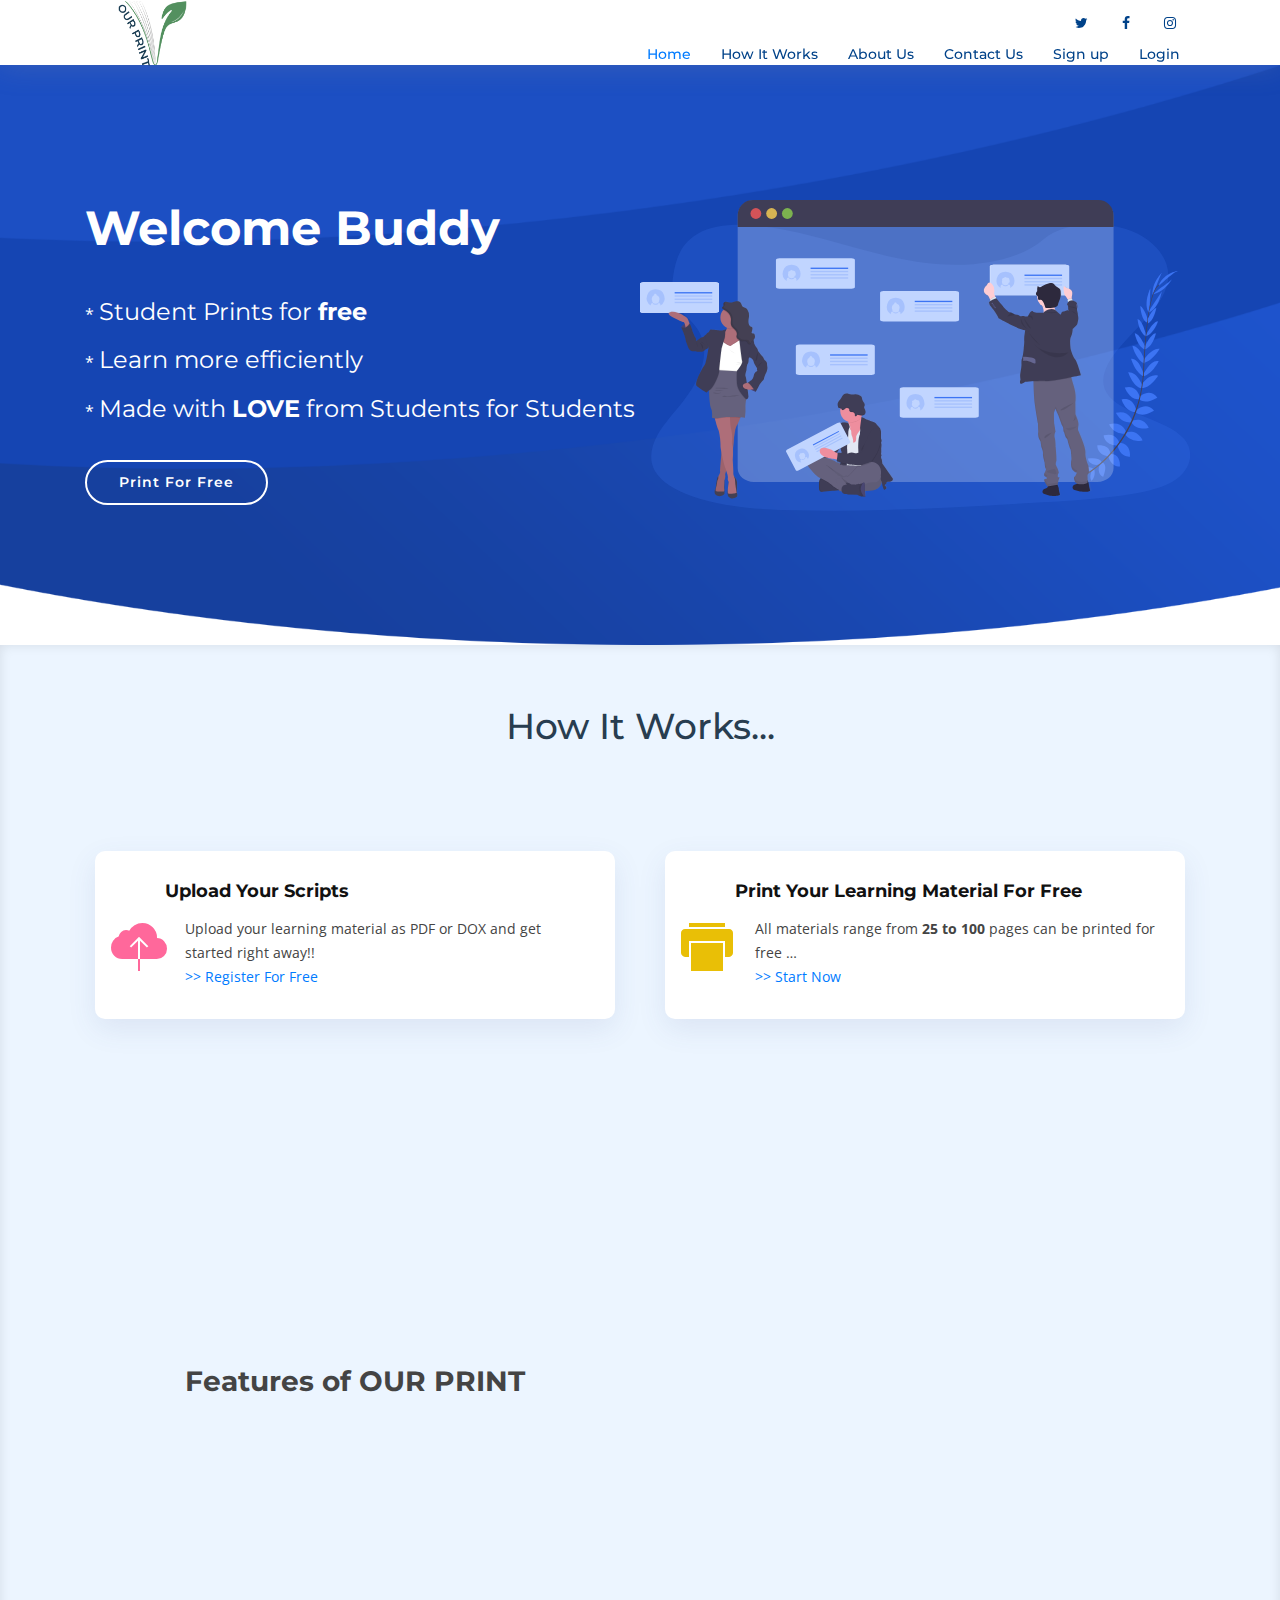
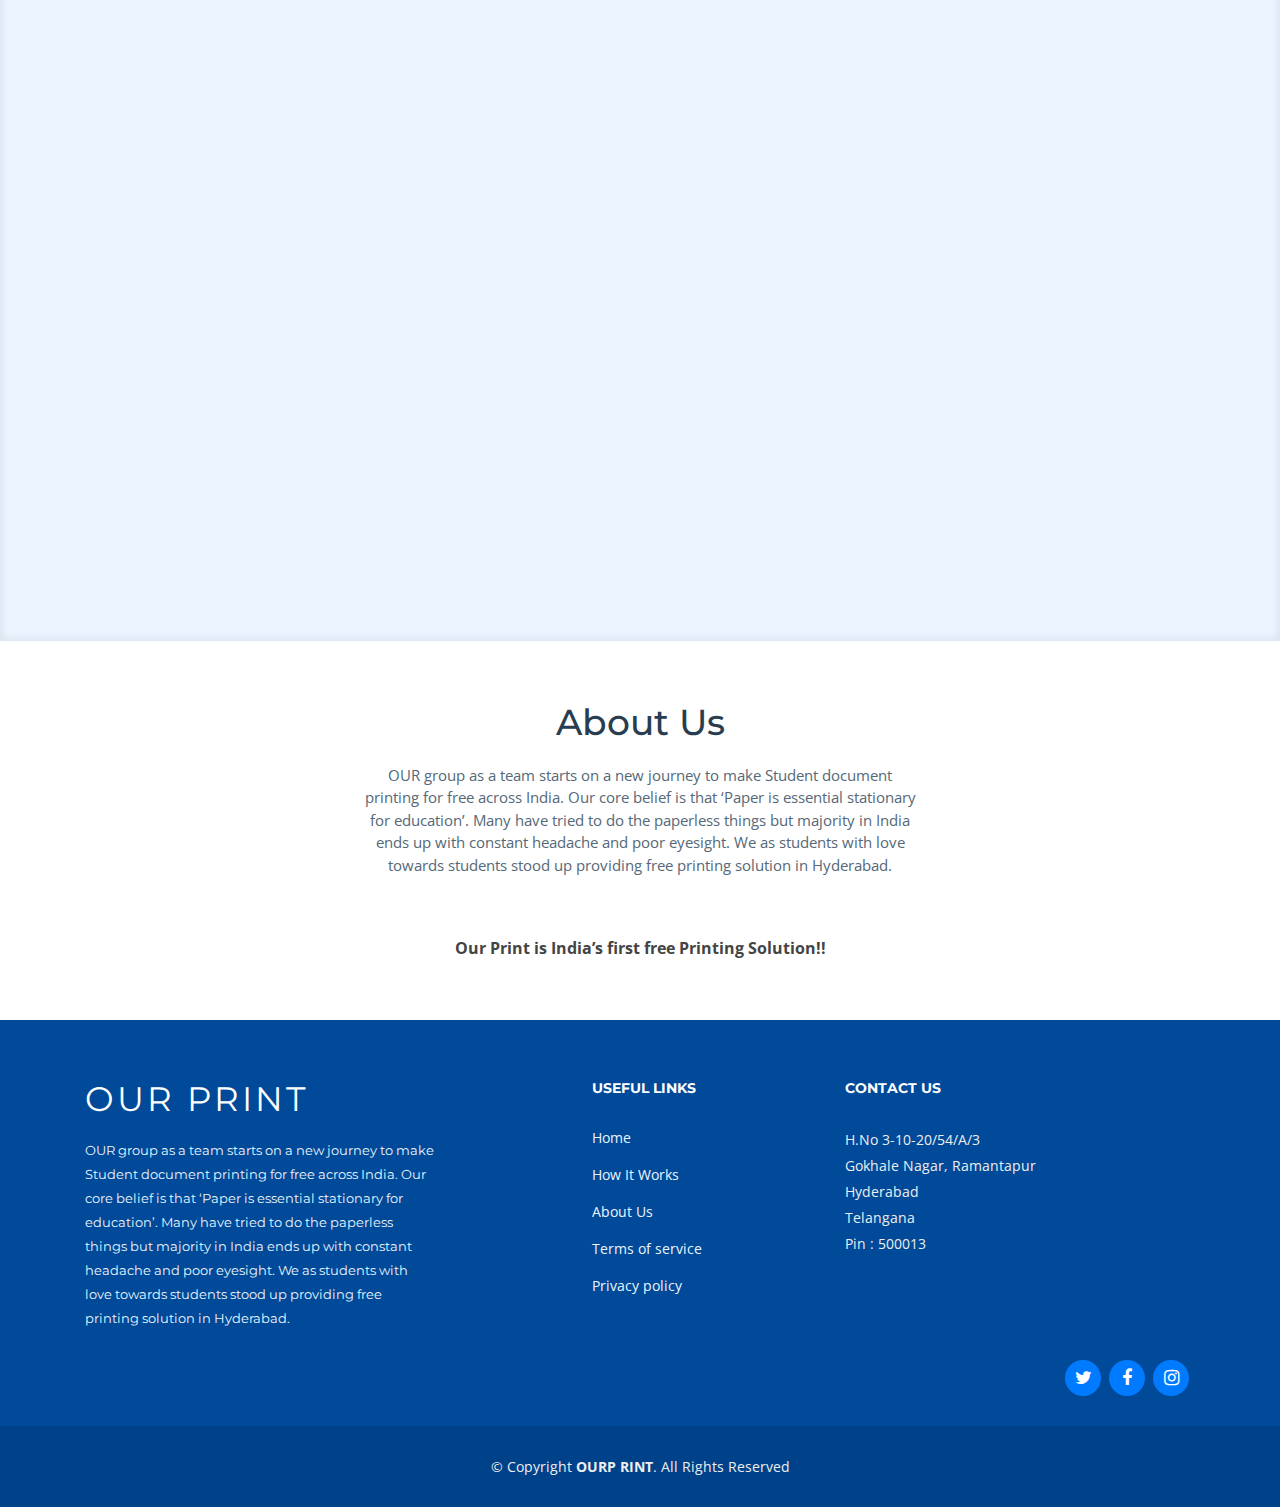
==== index.html @ d1151299 "1st commit" ====
<!DOCTYPE html>
<html lang="en">

<head>
  <meta charset="utf-8">
  <title>OUR PRINT</title>
  <meta content="width=device-width, initial-scale=1.0" name="viewport">
  <meta content="" name="keywords">
  <meta content="" name="description">

  <!-- Favicons -->
  <!-- <link href="img/favicon.png" rel="icon"> -->
  <!-- <link href="img/apple-touch-icon.png" rel="apple-touch-icon"> -->

  <!-- Google Fonts -->
  <link href="https://fonts.googleapis.com/css?family=Open+Sans:300,300i,400,400i,700,700i|Montserrat:300,400,500,700"
    rel="stylesheet">

  <!-- Bootstrap CSS File -->
  <link href="lib/bootstrap/css/bootstrap.min.css" rel="stylesheet">

  <!-- Libraries CSS Files -->
  <link href="lib/font-awesome/css/font-awesome.min.css" rel="stylesheet">
  <link href="lib/animate/animate.min.css" rel="stylesheet">
  <link href="lib/ionicons/css/ionicons.min.css" rel="stylesheet">
  <link href="lib/owlcarousel/assets/owl.carousel.min.css" rel="stylesheet">
  <link href="lib/lightbox/css/lightbox.min.css" rel="stylesheet">

  <!-- Main Stylesheet File -->
  <link href="css/style.css" rel="stylesheet">
  <link href="css/custom_style.css" rel="stylesheet">

  <!-- =======================================================
    Theme Name: NewBiz
    Theme URL: https://bootstrapmade.com/newbiz-bootstrap-business-template/
    Author: BootstrapMade.com
    License: https://bootstrapmade.com/license/
  ======================================================= -->

<style>

.custom_logoImg {
  transform: scale(0.5,0.5);
}


.social-links {
  padding-left: 76%;
}

.social-links a {
  display: inline;
}

.custom_footLinks li {
  padding-left: 0 !important;
}

#services .icon {
    position: absolute;
    left: 0px !important;
    top: calc(50% - 20px) !important;
}

#services .description {
    margin-left: 0px !important;
    padding-left: 60px !important;
}

@media screen and (max-width:420px) {
  .custom_logoImg {
  transform: scale(0.4,0.4);
}
}

@media (min-width: 420px){
#header {
    height: 65px;
    padding: 10px 0;
}

}

@media (max-width: 992px){
  .social-links {
  padding-left: 0 !important;
}

}

</style>

</head>

<body>

  <!--==========================
  Header
  ============================-->
  <header id="header" class="fixed-top">
    <div class="container">

      <div class="logo float-left custom_logoImg" style="margin-top: -20px;">
        <!-- Uncomment below if you prefer to use an image logo -->
        <!-- <h1 class="text-light"><a href="#header"><span>NewBiz</span></a></h1> logo-only -->
        <a href="#intro" class=""><img src="img/ourprint_logo.png" alt="main_logo" class="img-fluid"></a>
		<!-- <h4 style="font-weight: bold;color: #1545b3;margin-top: 10px;">OUR PRINT </h4> -->
      </div>

      <nav class="main-nav float-right d-none d-lg-block">
        <div class="social-links">
          <a href="https://twitter.com/our_print" class="twitter" target='_blank'><i class="fa fa-twitter"></i></a>
          <a href="https://facebook.com/our.print.77" class="facebook" target='_blank'><i class="fa fa-facebook"></i></a>
          <a href="https://www.instagram.com/OUR_PRINT/" class="instagram" target='_blank'><i class="fa fa-instagram"></i></a>
          <!-- <a href="#" class="google-plus"><i class="fa fa-google-plus"></i></a> -->
          <!-- <a href="#" class="linkedin"><i class="fa fa-linkedin"></i></a> -->
        </div>
        <ul>
          <li class="active"><a href="#intro">Home</a></li>
          <li><a href="#services">How It Works</a></li>
          <li><a href="#about">About Us</a></li>
          <li><a href="#footer">Contact Us</a></li>
          <li><a href="http://www.ourprint.in/users/v2/index.html#/signup">Sign up</a></li>
          <li><a href="http://www.ourprint.in/users/v2/index.html#/login">Login</a></li>
          <!-- <li><a href="#portfolio">Portfolio</a></li> -->
          <!-- <li><a href="#team">Team</a></li> -->
          <!-- <li class="drop-down"><a href="">Drop Down</a>
            <ul>
              <li><a href="#">Drop Down 1</a></li>
              <li class="drop-down"><a href="#">Drop Down 2</a>
                <ul>
                  <li><a href="#">Deep Drop Down 1</a></li>
                  <li><a href="#">Deep Drop Down 2</a></li>
                  <li><a href="#">Deep Drop Down 3</a></li>
                  <li><a href="#">Deep Drop Down 4</a></li>
                  <li><a href="#">Deep Drop Down 5</a></li>
                </ul>
              </li>
              <li><a href="#">Drop Down 3</a></li>
              <li><a href="#">Drop Down 4</a></li>
              <li><a href="#">Drop Down 5</a></li>
            </ul>
        </li> -->

        </ul>
      </nav><!-- .main-nav -->

    </div>
  </header><!-- #header -->

  <!--==========================
    Intro Section
  ============================-->
  <section id="intro" class="clearfix">
    <div class="container">

      <div class="intro-img">
        <img src="img/intro-img.svg" alt="" class="img-fluid">
      </div>

      <div class="intro-info">
        <h2>Welcome Buddy</h2>
        <ul class="custom_listItems">
          <li><h4>Student Prints for <strong>free</strong></h4></li>
          <li><h4>Learn more efficiently</h4></li>
          <li><h4>Made with <strong>LOVE</strong> from Students for Students</h4></li>
        </ul>
        <div>
          <!-- <a href="#services" class="btn-get-started scrollto">How It Works</a> -->
          <a href="http://www.ourprint.in/users/v2/index.html#/signup" class="btn-services scrollto">Print For Free</a>
        </div>
      </div>

    </div>
  </section><!-- #intro -->

  <main id="main">

     <!--==========================
      Services Section
    ============================-->
    <section id="services" class="section-bg">
        <div class="container">
  
          <header class="section-header">
            <h3>How It Works...</h3>
            <!-- <p>Laudem latine persequeris id sed, ex fabulas delectus quo. No vel partiendo abhorreant vituperatoribus.</p> -->
          <p>&nbsp;</p>
          </header>
  
          <div class="row">
  
            <div class="col-md-6 col-lg-6 col-sm-12  wow bounceInUp" data-wow-duration="1.4s">
              <div class="box">
                <div class="icon custom_icon">
                  <i class="ion-ios-cloud-upload" style="color: #ff689b;"></i>
                </div>
                <h6 class="title"><a href="javascript:void(0)">Upload Your Scripts</a></h6>
                <p class="description">Upload your learning material as PDF 
                    or DOX and get started right away!! <br />
                    <a href="http://www.ourprint.in/users/v2/index.html#/signup">>> Register For Free</a>
                    </p>
              </div>
            </div>
            <div class="col-md-6 col-lg-6 col-sm-12 wow bounceInUp" data-wow-duration="1.4s">
              <div class="box">
                <div class="icon custom_icon">
                  <!-- <i class="ion-ios-print" style="color: #e9bf06;"></i> -->
                  <i class="ion-ios-printer" style="color: #e9bf06;"></i>
                </div>
                <h6 class="title"><a href="javascript:void(0)">Print Your Learning Material For Free</a></h6>
                <p class="description">All materials range from <strong>25 to 100</strong> pages
                    can be printed for free …
                    <br />
                   <a class="text-right" href="http://www.ourprint.in/users/v2/index.html#/signup">>> Start Now</a>
                    </p>

              </div>
            </div>
  
            <div class="col-md-6 offset-md-3 col-lg-6 col-sm-12 offset-lg-3 wow bounceInUp" data-wow-delay="0.1s" data-wow-duration="1.4s">
              <div class="box">
                <div class="icon custom_icon">
                  <i class="ion-ios-copy" style="color: #3fcdc7;"></i>
                </div>
                <h4 class="title"><a href="javascript:void(0)">Delivery at your door step!!</a></h4>
                <p class="description">Order your prints and our team will carefully 
                    pack it  and get it delivered at your door step
                    <br />
                   <a class="text-right" href="http://www.ourprint.in/users/v2/index.html#/signup">>> Order Your Copy</a>
                    </p>
              </div>
            </div>
            <!-- <div class="col-md-4 col-lg-5 wow bounceInUp" data-wow-delay="0.1s" data-wow-duration="1.4s">
              <div class="box">
                <div class="icon"><i class="ion-ios-speedometer-outline" style="color:#41cf2e;"></i></div>
                <h4 class="title"><a href="">Magni Dolores</a></h4>
                <p class="description">Excepteur sint occaecat cupidatat non proident, sunt in culpa qui officia deserunt
                  mollit anim id est laborum</p>
              </div>
            </div> -->
  
            <!-- <div class="col-md-6 col-lg-5 offset-lg-1 wow bounceInUp" data-wow-delay="0.2s" data-wow-duration="1.4s">
              <div class="box">
                <div class="icon"><i class="ion-ios-world-outline" style="color: #d6ff22;"></i></div>
                <h4 class="title"><a href="">Nemo Enim</a></h4>
                <p class="description">At vero eos et accusamus et iusto odio dignissimos ducimus qui blanditiis
                  praesentium voluptatum deleniti atque</p>
              </div>
            </div>
            <div class="col-md-6 col-lg-5 wow bounceInUp" data-wow-delay="0.2s" data-wow-duration="1.4s">
              <div class="box">
                <div class="icon"><i class="ion-ios-clock-outline" style="color: #4680ff;"></i></div>
                <h4 class="title"><a href="">Eiusmod Tempor</a></h4>
                <p class="description">Et harum quidem rerum facilis est et expedita distinctio. Nam libero tempore, cum
                  soluta nobis est eligendi</p>
              </div>
            </div> -->
  
          </div>
          <div class="row about-container">

            <div class="col-lg-6 content order-lg-1 order-1">
              <h3 class="textBold text-center featureHead">
                <!-- Lorem ipsum dolor sit amet, consectetur adipiscing elit, sed do eiusmod tempor incididunt ut labore et
                dolore magna aliqua. Ut enim ad minim veniam, quis nostrud exercitation ullamco laboris nisi ut aliquip ex
                ea commodo consequat.
              </p>
  
              <div class="icon-box wow fadeInUp">
                <div class="icon"><i class="fa fa-shopping-bag"></i></div>
                <h4 class="title"><a href="">Eiusmod Tempor</a></h4>
                <p class="description">Et harum quidem rerum facilis est et expedita distinctio. Nam libero tempore, cum
                  soluta nobis est eligendi</p>
              </div>
  
              <div class="icon-box wow fadeInUp" data-wow-delay="0.2s">
                <div class="icon"><i class="fa fa-photo"></i></div>
                <h4 class="title"><a href="">Magni Dolores</a></h4>
                <p class="description">Excepteur sint occaecat cupidatat non proident, sunt in culpa qui officia deserunt
                  mollit anim id est laborum</p>
              </div>
  
              <div class="icon-box wow fadeInUp" data-wow-delay="0.4s">
                <div class="icon"><i class="fa fa-bar-chart"></i></div>
                <h4 class="title"><a href="">Dolor Sitema</a></h4>
                <p class="description">Minim veniam, quis nostrud exercitation ullamco laboris nisi ut aliquip ex ea
                  commodo consequat tarad limino ata</p>
              </div> -->
              Features of OUR PRINT

            </h3>
            </div>
  
            <div class="col-lg-6 background order-lg-2 order-2 wow fadeInUp">
              <!-- <img src="img/about-img.svg" class="img-fluid" alt=""> -->
              <ul class="customStyledList">
                <li>Free carbon efficient printing.</li>
                <li>  Plastic free and durable binding.</li>
                 <li>Get connected with the corporate world.</li>
                 <li>Get TWO books maximum up to 200 pages in colour or B/W</li>
                 <li>*Delivery at your place.</li>                   
              </ul>
              <p>&nbsp;</p>
            </div>
          </div>
  
          <div class="row">
            <div class="col-lg-6 content order-lg-1 order-1 wow fadeInUp shiftBottom">
              <!-- <img src="img/about-extra-1.svg" class="img-fluid" alt=""> -->
              <p>
                Our carbon footprint reduction printers help supporting environment. Here, at OUR PRINT we make business nature friendly. We plan to plant a tree for every 5500 papers printed via OUR PRINT. 
              </p>
              <p>
                Our Print revolutionises printing, making it free and easy to use. We kindly appeal you to be responsible with your Prints.
              </p>
            </div>
            <div class="col-lg-6 background order-lg-2 order-2 wow fadeInUp pt-5 pt-lg-0 shiftTop">
              <h3 class="textBold text-center printHead">PRINT and PLANT</h3>
              <!-- <p>
                Ipsum in aspernatur ut possimus sint. Quia omnis est occaecati possimus ea. Quas molestiae perspiciatis
                occaecati qui rerum. Deleniti quod porro sed quisquam saepe. Numquam mollitia recusandae non ad at et a.
              </p>
              <p>
                Ad vitae recusandae odit possimus. Quaerat cum ipsum corrupti. Odit qui asperiores ea corporis deserunt
                veritatis quidem expedita perferendis. Qui rerum eligendi ex doloribus quia sit. Porro rerum eum eum.
              </p> -->
            </div>
          </div>
          <div class="row">
            <div class="col-lg-12 wow fadeInUp">
              <div class="jumbotron fontBlue">
                <h4 class="text-center textBold">Simple Stat</h4>
                <p class="text-center">A single student approximately uses 2000-3000 papers/year (E.g.: Textbooks, Study Material, Lab materials etc...).
                </p>
                <div class="row">
                  <div class="col-md-4 text-center">
                    <img src="img/light-bulb.png" />
                  </div>
                  <div class="col-md-6">
                      <ul class="custom_jumboList">
                          <li>Producing equivalent to 224kg/year of CO<sub>2</sub></li>
                          <li>Using equivalent to 24 Tonnes/per of coal</li>
                          <li>Wasting Water equivalent to 302 litres/year while paper production. </li>
                          <li>Approximately 0.2 Million Sheets Paper/Tonne.</li>
                          <small class="help-block text-info">*ALL CALCULATION MADE PER TONNE OF PAPER </small>
                        </ul>
                  </div>
                </div>
              
              </div>
            </div>
          </div>
  
        </div>
      </section><!-- #services -->

    <!--==========================
      About Us Section
    ============================-->
    <section id="about">
      <div class="container">

        <header class="section-header">
          <h3>About Us</h3>
          <p>OUR group as a team starts on a new journey to make Student document printing for free across India. Our core belief is that ‘Paper is essential stationary for education’. Many have tried to do the paperless things but majority in India ends up with constant headache and poor eyesight. We as students with love towards students stood up providing free printing solution in Hyderabad.
          </p>
          <div class="text-center textBold">Our Print is India’s first free Printing Solution!!</div>
        </header>

        <!-- <div class="row about-container">

          <div class="col-lg-6 content order-lg-1 order-2">
            <p>
              Lorem ipsum dolor sit amet, consectetur adipiscing elit, sed do eiusmod tempor incididunt ut labore et
              dolore magna aliqua. Ut enim ad minim veniam, quis nostrud exercitation ullamco laboris nisi ut aliquip ex
              ea commodo consequat.
            </p>

            <div class="icon-box wow fadeInUp">
              <div class="icon"><i class="fa fa-shopping-bag"></i></div>
              <h4 class="title"><a href="">Eiusmod Tempor</a></h4>
              <p class="description">Et harum quidem rerum facilis est et expedita distinctio. Nam libero tempore, cum
                soluta nobis est eligendi</p>
            </div>

            <div class="icon-box wow fadeInUp" data-wow-delay="0.2s">
              <div class="icon"><i class="fa fa-photo"></i></div>
              <h4 class="title"><a href="">Magni Dolores</a></h4>
              <p class="description">Excepteur sint occaecat cupidatat non proident, sunt in culpa qui officia deserunt
                mollit anim id est laborum</p>
            </div>

            <div class="icon-box wow fadeInUp" data-wow-delay="0.4s">
              <div class="icon"><i class="fa fa-bar-chart"></i></div>
              <h4 class="title"><a href="">Dolor Sitema</a></h4>
              <p class="description">Minim veniam, quis nostrud exercitation ullamco laboris nisi ut aliquip ex ea
                commodo consequat tarad limino ata</p>
            </div>

          </div>

          <div class="col-lg-6 background order-lg-2 order-1 wow fadeInUp">
            <img src="img/about-img.svg" class="img-fluid" alt="">
          </div>
        </div>

        <div class="row about-extra">
          <div class="col-lg-6 wow fadeInUp">
            <img src="img/about-extra-1.svg" class="img-fluid" alt="">
          </div>
          <div class="col-lg-6 wow fadeInUp pt-5 pt-lg-0">
            <h4>Voluptatem dignissimos provident quasi corporis voluptates sit assumenda.</h4>
            <p>
              Ipsum in aspernatur ut possimus sint. Quia omnis est occaecati possimus ea. Quas molestiae perspiciatis
              occaecati qui rerum. Deleniti quod porro sed quisquam saepe. Numquam mollitia recusandae non ad at et a.
            </p>
            <p>
              Ad vitae recusandae odit possimus. Quaerat cum ipsum corrupti. Odit qui asperiores ea corporis deserunt
              veritatis quidem expedita perferendis. Qui rerum eligendi ex doloribus quia sit. Porro rerum eum eum.
            </p>
          </div>
        </div> -->
      

      </div>
    </section><!-- #about -->   

    <!--==========================
      Why Us Section
    ============================-->
    <!-- <section id="why-us" class="wow fadeIn">
      <div class="container">
        <header class="section-header">
          <h3>Why choose us?</h3>
          <p>Laudem latine persequeris id sed, ex fabulas delectus quo. No vel partiendo abhorreant vituperatoribus.</p>
        </header>

        <div class="row row-eq-height justify-content-center">

          <div class="col-lg-4 mb-4">
            <div class="card wow bounceInUp">
              <i class="fa fa-diamond"></i>
              <div class="card-body">
                <h5 class="card-title">Corporis dolorem</h5>
                <p class="card-text">Deleniti optio et nisi dolorem debitis. Aliquam nobis est temporibus sunt ab
                  inventore officiis aut voluptatibus.</p>
                <a href="#" class="readmore">Read more </a>
              </div>
            </div>
          </div>

          <div class="col-lg-4 mb-4">
            <div class="card wow bounceInUp">
              <i class="fa fa-language"></i>
              <div class="card-body">
                <h5 class="card-title">Voluptates dolores</h5>
                <p class="card-text">Voluptates nihil et quis omnis et eaque omnis sint aut. Ducimus dolorum aspernatur.
                </p>
                <a href="#" class="readmore">Read more </a>
              </div>
            </div>
          </div>

          <div class="col-lg-4 mb-4">
            <div class="card wow bounceInUp">
              <i class="fa fa-object-group"></i>
              <div class="card-body">
                <h5 class="card-title">Eum ut aspernatur</h5>
                <p class="card-text">Autem quod nesciunt eos ea aut amet laboriosam ab. Eos quis porro in non nemo ex.
                </p>
                <a href="#" class="readmore">Read more </a>
              </div>
            </div>
          </div>

        </div>

        <div class="row counters">

          <div class="col-lg-3 col-6 text-center">
            <span data-toggle="counter-up">274</span>
            <p>Clients</p>
          </div>

          <div class="col-lg-3 col-6 text-center">
            <span data-toggle="counter-up">421</span>
            <p>Projects</p>
          </div>

          <div class="col-lg-3 col-6 text-center">
            <span data-toggle="counter-up">1,364</span>
            <p>Hours Of Support</p>
          </div>

          <div class="col-lg-3 col-6 text-center">
            <span data-toggle="counter-up">18</span>
            <p>Hard Workers</p>
          </div>

        </div>

      </div>
    </section> -->

    <!--==========================
      Portfolio Section
    ============================-->
    <!-- <section id="portfolio" class="clearfix">
      <div class="container">

        <header class="section-header">
          <h3 class="section-title">Our Portfolio</h3>
        </header>

        <div class="row">
          <div class="col-lg-12">
            <ul id="portfolio-flters">
              <li data-filter="*" class="filter-active">All</li>
              <li data-filter=".filter-app">App</li>
              <li data-filter=".filter-card">Card</li>
              <li data-filter=".filter-web">Web</li>
            </ul>
          </div>
        </div>

        <div class="row portfolio-container">

          <div class="col-lg-4 col-md-6 portfolio-item filter-app">
            <div class="portfolio-wrap">
              <img src="img/portfolio/app1.jpg" class="img-fluid" alt="">
              <div class="portfolio-info">
                <h4><a href="#">App 1</a></h4>
                <p>App</p>
                <div>
                  <a href="img/portfolio/app1.jpg" data-lightbox="portfolio" data-title="App 1" class="link-preview"
                    title="Preview"><i class="ion ion-eye"></i></a>
                  <a href="#" class="link-details" title="More Details"><i class="ion ion-android-open"></i></a>
                </div>
              </div>
            </div>
          </div>

          <div class="col-lg-4 col-md-6 portfolio-item filter-web" data-wow-delay="0.1s">
            <div class="portfolio-wrap">
              <img src="img/portfolio/web3.jpg" class="img-fluid" alt="">
              <div class="portfolio-info">
                <h4><a href="#">Web 3</a></h4>
                <p>Web</p>
                <div>
                  <a href="img/portfolio/web3.jpg" class="link-preview" data-lightbox="portfolio" data-title="Web 3"
                    title="Preview"><i class="ion ion-eye"></i></a>
                  <a href="#" class="link-details" title="More Details"><i class="ion ion-android-open"></i></a>
                </div>
              </div>
            </div>
          </div>

          <div class="col-lg-4 col-md-6 portfolio-item filter-app" data-wow-delay="0.2s">
            <div class="portfolio-wrap">
              <img src="img/portfolio/app2.jpg" class="img-fluid" alt="">
              <div class="portfolio-info">
                <h4><a href="#">App 2</a></h4>
                <p>App</p>
                <div>
                  <a href="img/portfolio/app2.jpg" class="link-preview" data-lightbox="portfolio" data-title="App 2"
                    title="Preview"><i class="ion ion-eye"></i></a>
                  <a href="#" class="link-details" title="More Details"><i class="ion ion-android-open"></i></a>
                </div>
              </div>
            </div>
          </div>

          <div class="col-lg-4 col-md-6 portfolio-item filter-card">
            <div class="portfolio-wrap">
              <img src="img/portfolio/card2.jpg" class="img-fluid" alt="">
              <div class="portfolio-info">
                <h4><a href="#">Card 2</a></h4>
                <p>Card</p>
                <div>
                  <a href="img/portfolio/card2.jpg" class="link-preview" data-lightbox="portfolio" data-title="Card 2"
                    title="Preview"><i class="ion ion-eye"></i></a>
                  <a href="#" class="link-details" title="More Details"><i class="ion ion-android-open"></i></a>
                </div>
              </div>
            </div>
          </div>

          <div class="col-lg-4 col-md-6 portfolio-item filter-web" data-wow-delay="0.1s">
            <div class="portfolio-wrap">
              <img src="img/portfolio/web2.jpg" class="img-fluid" alt="">
              <div class="portfolio-info">
                <h4><a href="#">Web 2</a></h4>
                <p>Web</p>
                <div>
                  <a href="img/portfolio/web2.jpg" class="link-preview" data-lightbox="portfolio" data-title="Web 2"
                    title="Preview"><i class="ion ion-eye"></i></a>
                  <a href="#" class="link-details" title="More Details"><i class="ion ion-android-open"></i></a>
                </div>
              </div>
            </div>
          </div>

          <div class="col-lg-4 col-md-6 portfolio-item filter-app" data-wow-delay="0.2s">
            <div class="portfolio-wrap">
              <img src="img/portfolio/app3.jpg" class="img-fluid" alt="">
              <div class="portfolio-info">
                <h4><a href="#">App 3</a></h4>
                <p>App</p>
                <div>
                  <a href="img/portfolio/app3.jpg" class="link-preview" data-lightbox="portfolio" data-title="App 3"
                    title="Preview"><i class="ion ion-eye"></i></a>
                  <a href="#" class="link-details" title="More Details"><i class="ion ion-android-open"></i></a>
                </div>
              </div>
            </div>
          </div>

          <div class="col-lg-4 col-md-6 portfolio-item filter-card">
            <div class="portfolio-wrap">
              <img src="img/portfolio/card1.jpg" class="img-fluid" alt="">
              <div class="portfolio-info">
                <h4><a href="#">Card 1</a></h4>
                <p>Card</p>
                <div>
                  <a href="img/portfolio/card1.jpg" class="link-preview" data-lightbox="portfolio" data-title="Card 1"
                    title="Preview"><i class="ion ion-eye"></i></a>
                  <a href="#" class="link-details" title="More Details"><i class="ion ion-android-open"></i></a>
                </div>
              </div>
            </div>
          </div>

          <div class="col-lg-4 col-md-6 portfolio-item filter-card" data-wow-delay="0.1s">
            <div class="portfolio-wrap">
              <img src="img/portfolio/card3.jpg" class="img-fluid" alt="">
              <div class="portfolio-info">
                <h4><a href="#">Card 3</a></h4>
                <p>Card</p>
                <div>
                  <a href="img/portfolio/card3.jpg" class="link-preview" data-lightbox="portfolio" data-title="Card 3"
                    title="Preview"><i class="ion ion-eye"></i></a>
                  <a href="#" class="link-details" title="More Details"><i class="ion ion-android-open"></i></a>
                </div>
              </div>
            </div>
          </div>

          <div class="col-lg-4 col-md-6 portfolio-item filter-web" data-wow-delay="0.2s">
            <div class="portfolio-wrap">
              <img src="img/portfolio/web1.jpg" class="img-fluid" alt="">
              <div class="portfolio-info">
                <h4><a href="#">Web 1</a></h4>
                <p>Web</p>
                <div>
                  <a href="img/portfolio/web1.jpg" class="link-preview" data-lightbox="portfolio" data-title="Web 1"
                    title="Preview"><i class="ion ion-eye"></i></a>
                  <a href="#" class="link-details" title="More Details"><i class="ion ion-android-open"></i></a>
                </div>
              </div>
            </div>
          </div>

        </div>

      </div>
    </section> -->
    <!-- #portfolio -->

    <!--==========================
      Clients Section
    ============================-->
    <!-- <section id="testimonials" class="section-bg">
      <div class="container">

        <header class="section-header">
          <h3>Testimonials</h3>
        </header>

        <div class="row justify-content-center">
          <div class="col-lg-8">

            <div class="owl-carousel testimonials-carousel wow fadeInUp">

              <div class="testimonial-item">
                <img src="img/testimonial-1.jpg" class="testimonial-img" alt="">
                <h3>Saul Goodman</h3>
                <h4>Ceo &amp; Founder</h4>
                <p>
                  Proin iaculis purus consequat sem cure digni ssim donec porttitora entum suscipit rhoncus. Accusantium
                  quam, ultricies eget id, aliquam eget nibh et. Maecen aliquam, risus at semper.
                </p>
              </div>

              <div class="testimonial-item">
                <img src="img/testimonial-2.jpg" class="testimonial-img" alt="">
                <h3>Sara Wilsson</h3>
                <h4>Designer</h4>
                <p>
                  Export tempor illum tamen malis malis eram quae irure esse labore quem cillum quid cillum eram malis
                  quorum velit fore eram velit sunt aliqua noster fugiat irure amet legam anim culpa.
                </p>
              </div>

              <div class="testimonial-item">
                <img src="img/testimonial-3.jpg" class="testimonial-img" alt="">
                <h3>Jena Karlis</h3>
                <h4>Store Owner</h4>
                <p>
                  Enim nisi quem export duis labore cillum quae magna enim sint quorum nulla quem veniam duis minim
                  tempor labore quem eram duis noster aute amet eram fore quis sint minim.
                </p>
              </div>

              <div class="testimonial-item">
                <img src="img/testimonial-4.jpg" class="testimonial-img" alt="">
                <h3>Matt Brandon</h3>
                <h4>Freelancer</h4>
                <p>
                  Fugiat enim eram quae cillum dolore dolor amet nulla culpa multos export minim fugiat minim velit
                  minim dolor enim duis veniam ipsum anim magna sunt elit fore quem dolore labore illum veniam.
                </p>
              </div>

              <div class="testimonial-item">
                <img src="img/testimonial-5.jpg" class="testimonial-img" alt="">
                <h3>John Larson</h3>
                <h4>Entrepreneur</h4>
                <p>
                  Quis quorum aliqua sint quem legam fore sunt eram irure aliqua veniam tempor noster veniam enim culpa
                  labore duis sunt culpa nulla illum cillum fugiat legam esse veniam culpa fore nisi cillum quid.
                </p>
              </div>

            </div>

          </div>
        </div>


      </div>
    </section> -->
    <!-- #testimonials -->

    <!--==========================
      Team Section
    ============================-->
    <!-- <section id="team">
      <div class="container">
        <div class="section-header">
          <h3>Team</h3>
          <p>Sed ut perspiciatis unde omnis iste natus error sit voluptatem accusantium doloremque</p>
        </div>

        <div class="row">

          <div class="col-lg-3 col-md-6 wow fadeInUp">
            <div class="member">
              <img src="img/team-1.jpg" class="img-fluid" alt="">
              <div class="member-info">
                <div class="member-info-content">
                  <h4>Walter White</h4>
                  <span>Chief Executive Officer</span>
                  <div class="social">
                    <a href=""><i class="fa fa-twitter"></i></a>
                    <a href=""><i class="fa fa-facebook"></i></a>
                    <a href=""><i class="fa fa-google-plus"></i></a>
                    <a href=""><i class="fa fa-linkedin"></i></a>
                  </div>
                </div>
              </div>
            </div>
          </div>

          <div class="col-lg-3 col-md-6 wow fadeInUp" data-wow-delay="0.1s">
            <div class="member">
              <img src="img/team-2.jpg" class="img-fluid" alt="">
              <div class="member-info">
                <div class="member-info-content">
                  <h4>Sarah Jhonson</h4>
                  <span>Product Manager</span>
                  <div class="social">
                    <a href=""><i class="fa fa-twitter"></i></a>
                    <a href=""><i class="fa fa-facebook"></i></a>
                    <a href=""><i class="fa fa-google-plus"></i></a>
                    <a href=""><i class="fa fa-linkedin"></i></a>
                  </div>
                </div>
              </div>
            </div>
          </div>

          <div class="col-lg-3 col-md-6 wow fadeInUp" data-wow-delay="0.2s">
            <div class="member">
              <img src="img/team-3.jpg" class="img-fluid" alt="">
              <div class="member-info">
                <div class="member-info-content">
                  <h4>William Anderson</h4>
                  <span>CTO</span>
                  <div class="social">
                    <a href=""><i class="fa fa-twitter"></i></a>
                    <a href=""><i class="fa fa-facebook"></i></a>
                    <a href=""><i class="fa fa-google-plus"></i></a>
                    <a href=""><i class="fa fa-linkedin"></i></a>
                  </div>
                </div>
              </div>
            </div>
          </div>

          <div class="col-lg-3 col-md-6 wow fadeInUp" data-wow-delay="0.3s">
            <div class="member">
              <img src="img/team-4.jpg" class="img-fluid" alt="">
              <div class="member-info">
                <div class="member-info-content">
                  <h4>Amanda Jepson</h4>
                  <span>Accountant</span>
                  <div class="social">
                    <a href=""><i class="fa fa-twitter"></i></a>
                    <a href=""><i class="fa fa-facebook"></i></a>
                    <a href=""><i class="fa fa-google-plus"></i></a>
                    <a href=""><i class="fa fa-linkedin"></i></a>
                  </div>
                </div>
              </div>
            </div>
          </div>

        </div>

      </div>
    </section> -->
    <!-- #team -->

    <!--==========================
      Clients Section
    ============================-->
    <!-- <section id="clients" class="section-bg">

      <div class="container">

        <div class="section-header">
          <h3>Our CLients</h3>
          <p>Sed ut perspiciatis unde omnis iste natus error sit voluptatem accusantium doloremque dere santome nida.
          </p>
        </div>

        <div class="row no-gutters clients-wrap clearfix wow fadeInUp">

          <div class="col-lg-3 col-md-4 col-xs-6">
            <div class="client-logo">
              <img src="img/clients/client-1.png" class="img-fluid" alt="">
            </div>
          </div>

          <div class="col-lg-3 col-md-4 col-xs-6">
            <div class="client-logo">
              <img src="img/clients/client-2.png" class="img-fluid" alt="">
            </div>
          </div>

          <div class="col-lg-3 col-md-4 col-xs-6">
            <div class="client-logo">
              <img src="img/clients/client-3.png" class="img-fluid" alt="">
            </div>
          </div>

          <div class="col-lg-3 col-md-4 col-xs-6">
            <div class="client-logo">
              <img src="img/clients/client-4.png" class="img-fluid" alt="">
            </div>
          </div>

          <div class="col-lg-3 col-md-4 col-xs-6">
            <div class="client-logo">
              <img src="img/clients/client-5.png" class="img-fluid" alt="">
            </div>
          </div>

          <div class="col-lg-3 col-md-4 col-xs-6">
            <div class="client-logo">
              <img src="img/clients/client-6.png" class="img-fluid" alt="">
            </div>
          </div>

          <div class="col-lg-3 col-md-4 col-xs-6">
            <div class="client-logo">
              <img src="img/clients/client-7.png" class="img-fluid" alt="">
            </div>
          </div>

          <div class="col-lg-3 col-md-4 col-xs-6">
            <div class="client-logo">
              <img src="img/clients/client-8.png" class="img-fluid" alt="">
            </div>
          </div>

        </div>

      </div>

    </section> -->

    <!--==========================
      Contact Section
    ============================-->
    <!-- <section id="contact">
      <div class="container-fluid">

        <div class="section-header">
          <h3>Contact Us</h3>
        </div>

        <div class="row wow fadeInUp">

          <div class="col-lg-6">
            <div class="map mb-4 mb-lg-0">
              <iframe
                src="https://www.google.com/maps/embed?pb=!1m14!1m8!1m3!1d12097.433213460943!2d-74.0062269!3d40.7101282!3m2!1i1024!2i768!4f13.1!3m3!1m2!1s0x0%3A0xb89d1fe6bc499443!2sDowntown+Conference+Center!5e0!3m2!1smk!2sbg!4v1539943755621"
                frameborder="0" style="border:0; width: 100%; height: 312px;" allowfullscreen></iframe>
            </div>
          </div>

          <div class="col-lg-6">
            <div class="row">
              <div class="col-md-5 info">
                <i class="ion-ios-location-outline"></i>
                <p>A108 Adam Street, NY 535022</p>
              </div>
              <div class="col-md-4 info">
                <i class="ion-ios-email-outline"></i>
                <p>info@example.com</p>
              </div>
              <div class="col-md-3 info">
                <i class="ion-ios-telephone-outline"></i>
                <p>+1 5589 55488 55</p>
              </div>
            </div>

            <div class="form">
              <div id="sendmessage">Your message has been sent. Thank you!</div>
              <div id="errormessage"></div>
              <form action="" method="post" role="form" class="contactForm">
                <div class="form-row">
                  <div class="form-group col-lg-6">
                    <input type="text" name="name" class="form-control" id="name" placeholder="Your Name"
                      data-rule="minlen:4" data-msg="Please enter at least 4 chars" />
                    <div class="validation"></div>
                  </div>
                  <div class="form-group col-lg-6">
                    <input type="email" class="form-control" name="email" id="email" placeholder="Your Email"
                      data-rule="email" data-msg="Please enter a valid email" />
                    <div class="validation"></div>
                  </div>
                </div>
                <div class="form-group">
                  <input type="text" class="form-control" name="subject" id="subject" placeholder="Subject"
                    data-rule="minlen:4" data-msg="Please enter at least 8 chars of subject" />
                  <div class="validation"></div>
                </div>
                <div class="form-group">
                  <textarea class="form-control" name="message" rows="5" data-rule="required"
                    data-msg="Please write something for us" placeholder="Message"></textarea>
                  <div class="validation"></div>
                </div>
                <div class="text-center"><button type="submit" title="Send Message">Send Message</button></div>
              </form>
            </div>
          </div>

        </div>

      </div>
    </section> -->
    <!-- #contact -->

  </main>

  <!--==========================
    Footer
  ============================-->
  <footer id="footer">
    <div class="footer-top">
      <div class="container">
        <div class="row">

          <div class="col-lg-4 col-md-6 footer-info">
            <h3>Our Print</h3>
            <p>OUR group as a team starts on a new journey to make Student document printing for free across India. Our core belief is that ‘Paper is essential stationary for education’. Many have tried to do the paperless things but majority in India ends up with constant headache and poor eyesight. We as students with love towards students stood up providing free printing solution in Hyderabad.</p>
          </div>

          <div class="col-lg-4 col-md-6 footer-links">
            <div class="row">
              <div class="col-md-4"></div>
              <div class="col-md-8">
                  <h4 class="">Useful Links</h4>
                  <ul class="custom_footLinks">
                    <li><a href="#header">Home</a></li> 
              <li><a href="#services">How It Works</a></li>
                <li><a href="#about">About Us</a></li>
                    <li><a href="">Terms of service</a></li>
                    <li><a href="#">Privacy policy</a></li>
                  </ul>
              </div>
            </div>
            
          </div>

          <div class="col-lg-4 col-md-6 footer-contact">

            <h4>Contact Us</h4>
            <p>            
              H.No 3-10-20/54/A/3<br>
              Gokhale Nagar, Ramantapur <br>
              Hyderabad <br>
              Telangana <br>
              Pin : 500013
              <!-- <strong>Phone:</strong> +1 5589 55488 55<br>
              <strong>Email:</strong> info@example.com<br> -->
            </p>           

          </div>

          <!-- <div class="col-lg-3 col-md-6 footer-newsletter">
            <h4>Our Newsletter</h4>
            <p>Tamen quem nulla quae legam multos aute sint culpa legam noster magna veniam enim veniam illum dolore
              legam minim quorum culpa amet magna export quem marada parida nodela caramase seza.</p>
            <form action="" method="post">
              <input type="email" name="email"><input type="submit" value="Subscribe">
            </form>
          </div> -->

        </div>
        <div class="row">
          <div class="col-md-6"></div>
          <div class="col-md-6 col-sm-12 col-xs-12 text-left">
              <div class="social-links">
                  <a href="https://twitter.com/our_print" class="twitter" target='_blank'><i class="fa fa-twitter"></i></a>
                  <a href="https://facebook.com/our.print.77" class="facebook" target='_blank'><i class="fa fa-facebook"></i></a>
                  <a href="https://www.instagram.com/OUR_PRINT/" class="instagram" target='_blank'><i class="fa fa-instagram"></i></a>
                </div>
          </div>
        </div>
      </div>
    </div>

    <div class="container">
      <div class="copyright">
        &copy; Copyright <strong>OURP RINT</strong>. All Rights Reserved
      </div>
      <div class="credits">
        <!--
          All the links in the footer should remain intact.
          You can delete the links only if you purchased the pro version.
          Licensing information: https://bootstrapmade.com/license/
          Purchase the pro version with working PHP/AJAX contact form: https://bootstrapmade.com/buy/?theme=NewBiz
        
        Designed by <a href="">badrisree</a> -->
      </div>
    </div>
  </footer><!-- #footer -->

  <a href="#" class="back-to-top"><i class="fa fa-chevron-up"></i></a>
  <!-- Uncomment below i you want to use a preloader -->
  <!-- <div id="preloader"></div> -->

  <!-- JavaScript Libraries -->
  <script src="lib/jquery/jquery.min.js"></script>
  <script src="lib/jquery/jquery-migrate.min.js"></script>
  <script src="lib/bootstrap/js/bootstrap.bundle.min.js"></script>
  <script src="lib/easing/easing.min.js"></script>
  <script src="lib/mobile-nav/mobile-nav.js"></script>
  <script src="lib/wow/wow.min.js"></script>
  <script src="lib/waypoints/waypoints.min.js"></script>
  <script src="lib/counterup/counterup.min.js"></script>
  <script src="lib/owlcarousel/owl.carousel.min.js"></script>
  <script src="lib/isotope/isotope.pkgd.min.js"></script>
  <script src="lib/lightbox/js/lightbox.min.js"></script>
  <!-- Contact Form JavaScript File -->
  <script src="contactform/contactform.js"></script>

  <!-- Template Main Javascript File -->
  <script src="js/main.js"></script>

</body>

</html>
---- css/style.css ----
/*
  Theme Name: NewBiz
  Theme URL: https://bootstrapmade.com/newbiz-bootstrap-business-template/
  Author: BootstrapMade.com
  License: https://bootstrapmade.com/license/
*/

/*--------------------------------------------------------------
# General
--------------------------------------------------------------*/

body {
  background: #fff;
  color: #444;
  font-family: "Open Sans", sans-serif;
}

a {
  color: #007bff;
  transition: 0.5s;
}

a:hover,
a:active,
a:focus {
  color: #0b6bd3;
  outline: none;
  text-decoration: none;
}

p {
  padding: 0;
  margin: 0 0 30px 0;
}

h1,
h2,
h3,
h4,
h5,
h6 {
  font-family: "Montserrat", sans-serif;
  font-weight: 400;
  margin: 0 0 20px 0;
  padding: 0;
}

/* Back to top button */

.back-to-top {
  position: fixed;
  display: none;
  background: #007bff;
  color: #fff;
  width: 44px;
  height: 44px;
  text-align: center;
  line-height: 1;
  font-size: 16px;
  border-radius: 50%;
  right: 15px;
  bottom: 15px;
  transition: background 0.5s;
  z-index: 11;
}

.back-to-top i {
  padding-top: 12px;
  color: #fff;
}

/* Prelaoder */

#preloader {
  position: fixed;
  top: 0;
  left: 0;
  right: 0;
  bottom: 0;
  z-index: 9999;
  overflow: hidden;
  background: #fff;
}

#preloader:before {
  content: "";
  position: fixed;
  top: calc(50% - 30px);
  left: calc(50% - 30px);
  border: 6px solid #f2f2f2;
  border-top: 6px solid #007bff;
  border-radius: 50%;
  width: 60px;
  height: 60px;
  -webkit-animation: animate-preloader 1s linear infinite;
  animation: animate-preloader 1s linear infinite;
}

@-webkit-keyframes animate-preloader {
  0% {
    -webkit-transform: rotate(0deg);
    transform: rotate(0deg);
  }

  100% {
    -webkit-transform: rotate(360deg);
    transform: rotate(360deg);
  }
}

@keyframes animate-preloader {
  0% {
    -webkit-transform: rotate(0deg);
    transform: rotate(0deg);
  }

  100% {
    -webkit-transform: rotate(360deg);
    transform: rotate(360deg);
  }
}

/*--------------------------------------------------------------
# Header
--------------------------------------------------------------*/

#header {
  height: 80px;
  transition: all 0.5s;
  z-index: 997;
  transition: all 0.5s;
  padding: 20px 0;
  background: #fff;
  box-shadow: 0px 0px 30px rgba(127, 137, 161, 0.3);
}

#header.header-scrolled,
#header.header-pages {
  /* height: 60px; */
  height: 80px;
  padding: 10px 0;
}

#header .logo h1 {
  font-size: 36px;
  margin: 0;
  padding: 0;
  line-height: 1;
  font-weight: 400;
  letter-spacing: 3px;
  text-transform: uppercase;
}

#header .logo h1 a,
#header .logo h1 a:hover {
  color: #00366f;
  text-decoration: none;
}

#header .logo img {
	padding: 0; 
    max-height: 129px;
    margin-top: -28px;
}

.main-pages {
  margin-top: 60px;
}

/*--------------------------------------------------------------
# Intro Section
--------------------------------------------------------------*/

#intro {
  width: 100%;
  position: relative;
  background: url("../img/intro-bg.png") center bottom no-repeat;
  background-size: cover;
  padding: 200px 0 120px 0;
}

#intro .intro-img {
  width: 50%;
  float: right;
}

#intro .intro-info {
  width: 50%;
  float: left;
}

#intro .intro-info h2 {
  color: #fff;
  margin-bottom: 40px;
  font-size: 48px;
  font-weight: 700;
}

#intro .intro-info h2 span {
  color: #74b5fc;
  text-decoration: underline;
}

#intro .intro-info .btn-get-started,
#intro .intro-info .btn-services {
  font-family: "Montserrat", sans-serif;
  font-size: 14px;
  font-weight: 600;
  letter-spacing: 1px;
  display: inline-block;
  padding: 10px 32px;
  border-radius: 50px;
  transition: 0.5s;
  margin: 0 20px 20px 0;
  color: #fff;
}

#intro .intro-info .btn-get-started {
  background: #007bff;
  border: 2px solid #007bff;
  color: #fff;
}

#intro .intro-info .btn-get-started:hover {
  background: none;
  border-color: #fff;
  color: #fff;
}

#intro .intro-info .btn-services {
  border: 2px solid #fff;
}

#intro .intro-info .btn-services:hover {
  background: #007bff;
  border-color: #007bff;
  color: #fff;
}

/*--------------------------------------------------------------
# Navigation Menu
--------------------------------------------------------------*/

/* Desktop Navigation */

.main-nav {
  /* Drop Down */
  /* Deep Drop Down */
}

.main-nav,
.main-nav * {
  margin: 0;
  padding: 0;
  list-style: none;
}

.main-nav > ul > li {
  position: relative;
  white-space: nowrap;
  float: left;
}

.main-nav a {
  display: block;
  position: relative;
  color: #004289;
  padding: 10px 15px;
  transition: 0.3s;
  font-size: 14px;
  font-family: "Montserrat", sans-serif;
  font-weight: 500;
}

.main-nav a:hover,
.main-nav .active > a,
.main-nav li:hover > a {
  color: #007bff;
  text-decoration: none;
}

.main-nav .drop-down ul {
  display: block;
  position: absolute;
  left: 0;
  top: calc(100% + 30px);
  z-index: 99;
  opacity: 0;
  visibility: hidden;
  padding: 10px 0;
  background: #fff;
  box-shadow: 0px 0px 30px rgba(127, 137, 161, 0.25);
  transition: ease all 0.3s;
}

.main-nav .drop-down:hover > ul {
  opacity: 1;
  top: 100%;
  visibility: visible;
}

.main-nav .drop-down li {
  min-width: 180px;
  position: relative;
}

.main-nav .drop-down ul a {
  padding: 10px 20px;
  font-size: 13px;
  color: #004289;
}

.main-nav .drop-down ul a:hover,
.main-nav .drop-down ul .active > a,
.main-nav .drop-down ul li:hover > a {
  color: #007bff;
}

.main-nav .drop-down > a:after {
  content: "\f107";
  font-family: FontAwesome;
  padding-left: 10px;
}

.main-nav .drop-down .drop-down ul {
  top: 0;
  left: calc(100% - 30px);
}

.main-nav .drop-down .drop-down:hover > ul {
  opacity: 1;
  top: 0;
  left: 100%;
}

.main-nav .drop-down .drop-down > a {
  padding-right: 35px;
}

.main-nav .drop-down .drop-down > a:after {
  content: "\f105";
  position: absolute;
  right: 15px;
}

/* Mobile Navigation */

.mobile-nav {
  position: fixed;
  top: 0;
  bottom: 0;
  z-index: 9999;
  overflow-y: auto;
  left: -260px;
  width: 260px;
  padding-top: 18px;
  background: rgba(19, 39, 57, 0.8);
  transition: 0.4s;
}

.mobile-nav * {
  margin: 0;
  padding: 0;
  list-style: none;
}

.mobile-nav a {
  display: block;
  position: relative;
  color: #fff;
  padding: 10px 20px;
  font-weight: 500;
}

.mobile-nav a:hover,
.mobile-nav .active > a,
.mobile-nav li:hover > a {
  color: #74b5fc;
  text-decoration: none;
}

.mobile-nav .drop-down > a:after {
  content: "\f078";
  font-family: FontAwesome;
  padding-left: 10px;
  position: absolute;
  right: 15px;
}

.mobile-nav .active.drop-down > a:after {
  content: "\f077";
}

.mobile-nav .drop-down > a {
  padding-right: 35px;
}

.mobile-nav .drop-down ul {
  display: none;
  overflow: hidden;
}

.mobile-nav .drop-down li {
  padding-left: 20px;
}

.mobile-nav-toggle {
  position: fixed;
  right: 0;
  top: 0;
  z-index: 9998;
  border: 0;
  background: none;
  font-size: 24px;
  transition: all 0.4s;
  outline: none !important;
  line-height: 1;
  cursor: pointer;
  text-align: right;
}

.mobile-nav-toggle i {
  margin: 18px 18px 0 0;
  color: #004289;
}

.mobile-nav-overly {
  width: 100%;
  height: 100%;
  z-index: 9997;
  top: 0;
  left: 0;
  position: fixed;
  background: rgba(19, 39, 57, 0.8);
  overflow: hidden;
  display: none;
}

.mobile-nav-active {
  overflow: hidden;
}

.mobile-nav-active .mobile-nav {
  left: 0;
}

.mobile-nav-active .mobile-nav-toggle i {
  color: #fff;
}

/*--------------------------------------------------------------
# Sections
--------------------------------------------------------------*/

/* Sections Header
--------------------------------*/

.section-header h3 {
  font-size: 36px;
  color: #283d50;
  text-align: center;
  font-weight: 500;
  position: relative;
}

.section-header p {
  text-align: center;
  margin: auto;
  font-size: 15px;
  padding-bottom: 60px;
  color: #556877;
  width: 50%;
}

/* Section with background
--------------------------------*/

.section-bg {
  background: #ecf5ff;
}

/* About Us Section
--------------------------------*/

#about {
  background: #fff;
  padding: 60px 0;
}

#about .about-container .background {
  margin: 20px 0;
}

#about .about-container .content {
  background: #fff;
}

#about .about-container .title {
  color: #333;
  font-weight: 700;
  font-size: 32px;
}

#about .about-container p {
  line-height: 26px;
}

#about .about-container p:last-child {
  margin-bottom: 0;
}

#about .about-container .icon-box {
  background: #fff;
  background-size: cover;
  padding: 0 0 30px 0;
}

#about .about-container .icon-box .icon {
  float: left;
  background: #fff;
  width: 64px;
  height: 64px;
  display: -webkit-box;
  display: -webkit-flex;
  display: -ms-flexbox;
  display: flex;
  -webkit-box-pack: center;
  -webkit-justify-content: center;
  -ms-flex-pack: center;
  justify-content: center;
  -webkit-box-align: center;
  -webkit-align-items: center;
  -ms-flex-align: center;
  align-items: center;
  -webkit-box-orient: vertical;
  -webkit-box-direction: normal;
  -webkit-flex-direction: column;
  -ms-flex-direction: column;
  flex-direction: column;
  text-align: center;
  border-radius: 50%;
  border: 2px solid #007bff;
  transition: all 0.3s ease-in-out;
}

#about .about-container .icon-box .icon i {
  color: #007bff;
  font-size: 24px;
}

#about .about-container .icon-box:hover .icon {
  background: #007bff;
}

#about .about-container .icon-box:hover .icon i {
  color: #fff;
}

#about .about-container .icon-box .title {
  margin-left: 80px;
  font-weight: 600;
  margin-bottom: 5px;
  font-size: 18px;
}

#about .about-container .icon-box .title a {
  color: #283d50;
}

#about .about-container .icon-box .description {
  margin-left: 80px;
  line-height: 24px;
  font-size: 14px;
}

#about .about-extra {
  padding-top: 60px;
}

#about .about-extra h4 {
  font-weight: 600;
  font-size: 24px;
}

/* Services Section
--------------------------------*/

#services {
  padding: 60px 0 40px 0;
  box-shadow: inset 0px 0px 12px 0px rgba(0, 0, 0, 0.1);
}

#services .box {
  padding: 30px;
  position: relative;
  overflow: hidden;
  border-radius: 10px;
  margin: 0 10px 40px 10px;
  background: #fff;
  box-shadow: 0 10px 29px 0 rgba(68, 88, 144, 0.1);
  transition: all 0.3s ease-in-out;
}

#services .box:hover {
  -webkit-transform: translateY(-5px);
  transform: translateY(-5px);
}

#services .icon {
  position: absolute;
  left: -10px;
  top: calc(50% - 32px);
}

#services .icon i {
  font-size: 64px;
  line-height: 1;
  transition: 0.5s;
}

#services .title {
  margin-left: 40px;
  font-weight: 700;
  margin-bottom: 15px;
  font-size: 18px;
}

#services .title a {
  color: #111;
}

#services .box:hover .title a {
  color: #007bff;
}

#services .description {
  font-size: 14px;
  margin-left: 40px;
  line-height: 24px;
  margin-bottom: 0;
}

#why-us {
  padding: 60px 0;
  background: #004a99;
}

#why-us .section-header h3,
#why-us .section-header p {
  color: #fff;
}

#why-us .card {
  background: #00458f;
  border-color: #00458f;
  border-radius: 10px;
  margin: 0 15px;
  padding: 15px 0;
  text-align: center;
  color: #fff;
  transition: 0.3s ease-in-out;
  height: 100%;
}

#why-us .card:hover {
  background: #003b7a;
  border-color: #003b7a;
}

#why-us .card i {
  font-size: 48px;
  padding-top: 15px;
  color: #bfddfe;
}

#why-us .card h5 {
  font-size: 22px;
  font-weight: 600;
}

#why-us .card p {
  font-size: 15px;
  color: #d8eafe;
}

#why-us .card .readmore {
  color: #fff;
  font-weight: 600;
  display: inline-block;
  transition: 0.3s ease-in-out;
  border-bottom: #00458f solid 2px;
}

#why-us .card .readmore:hover {
  border-bottom: #fff solid 2px;
}

#why-us .counters {
  padding-top: 40px;
}

#why-us .counters span {
  font-family: "Montserrat", sans-serif;
  font-weight: bold;
  font-size: 48px;
  display: block;
  color: #fff;
}

#why-us .counters p {
  padding: 0;
  margin: 0 0 20px 0;
  font-family: "Montserrat", sans-serif;
  font-size: 14px;
  color: #cce5ff;
}

/* Portfolio Section
--------------------------------*/

#portfolio {
  padding: 60px 0;
  box-shadow: 0px 0px 12px 0px rgba(0, 0, 0, 0.1);
}

#portfolio #portfolio-flters {
  padding: 0;
  margin: 5px 0 35px 0;
  list-style: none;
  text-align: center;
}

#portfolio #portfolio-flters li {
  cursor: pointer;
  margin: 15px 15px 15px 0;
  display: inline-block;
  padding: 6px 20px;
  font-size: 12px;
  line-height: 20px;
  color: #007bff;
  border-radius: 50px;
  text-transform: uppercase;
  background: #ecf5ff;
  margin-bottom: 5px;
  transition: all 0.3s ease-in-out;
}

#portfolio #portfolio-flters li:hover,
#portfolio #portfolio-flters li.filter-active {
  background: #007bff;
  color: #fff;
}

#portfolio #portfolio-flters li:last-child {
  margin-right: 0;
}

#portfolio .portfolio-item {
  position: relative;
  overflow: hidden;
  margin-bottom: 30px;
}

#portfolio .portfolio-item .portfolio-wrap {
  overflow: hidden;
  position: relative;
  border-radius: 6px;
  margin: 0;
}

#portfolio .portfolio-item .portfolio-wrap:hover img {
  opacity: 0.4;
  transition: 0.3s;
}

#portfolio .portfolio-item .portfolio-wrap .portfolio-info {
  position: absolute;
  top: 0;
  right: 0;
  bottom: 0;
  left: 0;
  display: -webkit-box;
  display: -webkit-flex;
  display: -ms-flexbox;
  display: flex;
  -webkit-box-pack: center;
  -webkit-justify-content: center;
  -ms-flex-pack: center;
  justify-content: center;
  -webkit-box-align: center;
  -webkit-align-items: center;
  -ms-flex-align: center;
  align-items: center;
  -webkit-box-orient: vertical;
  -webkit-box-direction: normal;
  -webkit-flex-direction: column;
  -ms-flex-direction: column;
  flex-direction: column;
  text-align: center;
  opacity: 0;
  transition: 0.2s linear;
}

#portfolio .portfolio-item .portfolio-wrap .portfolio-info h4 {
  font-size: 22px;
  line-height: 1px;
  font-weight: 700;
  margin-bottom: 14px;
  padding-bottom: 0;
}

#portfolio .portfolio-item .portfolio-wrap .portfolio-info h4 a {
  color: #fff;
}

#portfolio .portfolio-item .portfolio-wrap .portfolio-info h4 a:hover {
  color: #007bff;
}

#portfolio .portfolio-item .portfolio-wrap .portfolio-info p {
  padding: 0;
  margin: 0;
  color: #e2effe;
  font-weight: 500;
  font-size: 14px;
  text-transform: uppercase;
}

#portfolio .portfolio-item .portfolio-wrap .portfolio-info .link-preview,
#portfolio .portfolio-item .portfolio-wrap .portfolio-info .link-details {
  display: inline-block;
  line-height: 1;
  text-align: center;
  width: 36px;
  height: 36px;
  background: #007bff;
  border-radius: 50%;
  margin: 10px 4px 0 4px;
}

#portfolio .portfolio-item .portfolio-wrap .portfolio-info .link-preview i,
#portfolio .portfolio-item .portfolio-wrap .portfolio-info .link-details i {
  padding-top: 6px;
  font-size: 22px;
  color: #fff;
}

#portfolio .portfolio-item .portfolio-wrap .portfolio-info .link-preview:hover,
#portfolio .portfolio-item .portfolio-wrap .portfolio-info .link-details:hover {
  background: #3395ff;
}

#portfolio .portfolio-item .portfolio-wrap .portfolio-info .link-preview:hover i,
#portfolio .portfolio-item .portfolio-wrap .portfolio-info .link-details:hover i {
  color: #fff;
}

#portfolio .portfolio-item .portfolio-wrap:hover {
  background: #003166;
}

#portfolio .portfolio-item .portfolio-wrap:hover .portfolio-info {
  opacity: 1;
}

/* Testimonials Section
--------------------------------*/

#testimonials {
  padding: 60px 0;
  box-shadow: inset 0px 0px 12px 0px rgba(0, 0, 0, 0.1);
}

#testimonials .section-header {
  margin-bottom: 40px;
}

#testimonials .testimonial-item .testimonial-img {
  width: 120px;
  border-radius: 50%;
  border: 4px solid #fff;
  float: left;
}

#testimonials .testimonial-item h3 {
  font-size: 20px;
  font-weight: bold;
  margin: 10px 0 5px 0;
  color: #111;
  margin-left: 140px;
}

#testimonials .testimonial-item h4 {
  font-size: 14px;
  color: #999;
  margin: 0 0 15px 0;
  margin-left: 140px;
}

#testimonials .testimonial-item p {
  font-style: italic;
  margin: 0 0 15px 140px;
}

#testimonials .owl-nav,
#testimonials .owl-dots {
  margin-top: 5px;
  text-align: center;
}

#testimonials .owl-dot {
  display: inline-block;
  margin: 0 5px;
  width: 12px;
  height: 12px;
  border-radius: 50%;
  background-color: #ddd;
}

#testimonials .owl-dot.active {
  background-color: #007bff;
}

/* Team Section
--------------------------------*/

#team {
  background: #fff;
  padding: 60px 0;
  box-shadow: 0px 0px 12px 0px rgba(0, 0, 0, 0.1);
}

#team .member {
  text-align: center;
  margin-bottom: 20px;
  position: relative;
  border-radius: 50%;
  overflow: hidden;
}

#team .member .member-info {
  opacity: 0;
  display: -webkit-box;
  display: -webkit-flex;
  display: -ms-flexbox;
  display: flex;
  -webkit-box-pack: center;
  -webkit-justify-content: center;
  -ms-flex-pack: center;
  justify-content: center;
  -webkit-box-align: center;
  -webkit-align-items: center;
  -ms-flex-align: center;
  align-items: center;
  position: absolute;
  bottom: 0;
  top: 0;
  left: 0;
  right: 0;
  transition: 0.2s;
}

#team .member .member-info-content {
  margin-top: 50px;
  transition: margin 0.2s;
}

#team .member:hover .member-info {
  background: rgba(0, 62, 128, 0.7);
  opacity: 1;
  transition: 0.4s;
}

#team .member:hover .member-info-content {
  margin-top: 0;
  transition: margin 0.4s;
}

#team .member h4 {
  font-weight: 700;
  margin-bottom: 2px;
  font-size: 18px;
  color: #fff;
}

#team .member span {
  font-style: italic;
  display: block;
  font-size: 13px;
  color: #fff;
}

#team .member .social {
  margin-top: 15px;
}

#team .member .social a {
  transition: none;
  color: #fff;
}

#team .member .social a:hover {
  color: #007bff;
}

#team .member .social i {
  font-size: 18px;
  margin: 0 2px;
}

/* Clients Section
--------------------------------*/

#clients {
  padding: 60px 0;
  box-shadow: inset 0px 0px 12px 0px rgba(0, 0, 0, 0.1);
}

#clients .clients-wrap {
  border-top: 1px solid #d6eaff;
  border-left: 1px solid #d6eaff;
  margin-bottom: 30px;
}

#clients .client-logo {
  padding: 64px;
  display: -webkit-box;
  display: -webkit-flex;
  display: -ms-flexbox;
  display: flex;
  -webkit-box-pack: center;
  -webkit-justify-content: center;
  -ms-flex-pack: center;
  justify-content: center;
  -webkit-box-align: center;
  -webkit-align-items: center;
  -ms-flex-align: center;
  align-items: center;
  border-right: 1px solid #d6eaff;
  border-bottom: 1px solid #d6eaff;
  overflow: hidden;
  background: #fff;
  height: 160px;
}

#clients .client-logo:hover img {
  -webkit-transform: scale(1.2);
  transform: scale(1.2);
}

#clients img {
  transition: all 0.4s ease-in-out;
}

/* Contact Section
--------------------------------*/

#contact {
  box-shadow: 0px 0px 12px 0px rgba(0, 0, 0, 0.1);
  padding: 60px 0;
  overflow: hidden;
}

#contact .section-header {
  padding-bottom: 30px;
}

#contact .contact-about h3 {
  font-size: 36px;
  margin: 0 0 10px 0;
  padding: 0;
  line-height: 1;
  font-family: "Montserrat", sans-serif;
  font-weight: 300;
  letter-spacing: 3px;
  text-transform: uppercase;
  color: #007bff;
}

#contact .contact-about p {
  font-size: 14px;
  line-height: 24px;
  font-family: "Montserrat", sans-serif;
  color: #888;
}

#contact .social-links {
  padding-bottom: 20px;
}

#contact .social-links a {
  font-size: 18px;
  display: inline-block;
  background: #fff;
  color: #007bff;
  line-height: 1;
  padding: 8px 0;
  margin-right: 4px;
  border-radius: 50%;
  text-align: center;
  width: 36px;
  height: 36px;
  transition: 0.3s;
  border: 1px solid #007bff;
}

#contact .social-links a:hover {
  background: #007bff;
  color: #fff;
}

#contact .info {
  color: #283d50;
}

#contact .info i {
  font-size: 32px;
  color: #007bff;
  float: left;
  line-height: 1;
}

#contact .info p {
  padding: 0 0 10px 36px;
  line-height: 28px;
  font-size: 14px;
}

#contact .form #sendmessage {
  color: #007bff;
  border: 1px solid #007bff;
  display: none;
  text-align: center;
  padding: 15px;
  font-weight: 600;
  margin-bottom: 15px;
}

#contact .form #errormessage {
  color: red;
  display: none;
  border: 1px solid red;
  text-align: center;
  padding: 15px;
  font-weight: 600;
  margin-bottom: 15px;
}

#contact .form #sendmessage.show,
#contact .form #errormessage.show,
#contact .form .show {
  display: block;
}

#contact .form .validation {
  color: red;
  display: none;
  margin: 0 0 20px;
  font-weight: 400;
  font-size: 13px;
}

#contact .form input,
#contact .form textarea {
  border-radius: 0;
  box-shadow: none;
  font-size: 14px;
}

#contact .form button[type="submit"] {
  background: #007bff;
  border: 0;
  border-radius: 20px;
  padding: 8px 30px;
  color: #fff;
  transition: 0.3s;
}

#contact .form button[type="submit"]:hover {
  background: #0067d5;
  cursor: pointer;
}

/*--------------------------------------------------------------
# Footer
--------------------------------------------------------------*/

#footer {
  background: #00428a;
  padding: 0 0 30px 0;
  color: #eee;
  font-size: 14px;
}

#footer .footer-top {
  background: #004a99;
  padding: 60px 0 30px 0;
}

#footer .footer-top .footer-info {
  margin-bottom: 30px;
}

#footer .footer-top .footer-info h3 {
  font-size: 34px;
  margin: 0 0 20px 0;
  padding: 2px 0 2px 0;
  line-height: 1;
  font-family: "Montserrat", sans-serif;
  color: #fff;
  font-weight: 400;
  letter-spacing: 3px;
  text-transform: uppercase;
}

#footer .footer-top .footer-info p {
  font-size: 13px;
  line-height: 24px;
  margin-bottom: 0;
  font-family: "Montserrat", sans-serif;
  color: #ecf5ff;
}

#footer .footer-top .social-links a {
  font-size: 18px;
  display: inline-block;
  background: #007bff;
  color: #fff;
  line-height: 1;
  padding: 8px 0;
  margin-right: 4px;
  border-radius: 50%;
  text-align: center;
  width: 36px;
  height: 36px;
  transition: 0.3s;
}

#footer .footer-top .social-links a:hover {
  background: #0067d5;
  color: #fff;
}

#footer .footer-top h4 {
  font-size: 14px;
  font-weight: bold;
  color: #fff;
  text-transform: uppercase;
  position: relative;
  padding-bottom: 10px;
}

#footer .footer-top .footer-links {
  margin-bottom: 30px;
}

#footer .footer-top .footer-links ul {
  list-style: none;
  padding: 0;
  margin: 0;
}

#footer .footer-top .footer-links ul li {
  padding: 8px 0;
}

#footer .footer-top .footer-links ul li:first-child {
  padding-top: 0;
}

#footer .footer-top .footer-links ul a {
  color: #ecf5ff;
}

#footer .footer-top .footer-links ul a:hover {
  color: #74b5fc;
}

#footer .footer-top .footer-contact {
  margin-bottom: 30px;
}

#footer .footer-top .footer-contact p {
  line-height: 26px;
}

#footer .footer-top .footer-newsletter {
  margin-bottom: 30px;
}

#footer .footer-top .footer-newsletter input[type="email"] {
  border: 0;
  padding: 6px 8px;
  width: 65%;
}

#footer .footer-top .footer-newsletter input[type="submit"] {
  background: #007bff;
  border: 0;
  width: 35%;
  padding: 6px 0;
  text-align: center;
  color: #fff;
  transition: 0.3s;
  cursor: pointer;
}

#footer .footer-top .footer-newsletter input[type="submit"]:hover {
  background: #0062cc;
}

#footer .copyright {
  text-align: center;
  padding-top: 30px;
}

#footer .credits {
  text-align: center;
  font-size: 13px;
  color: #f1f7ff;
}

#footer .credits a {
  color: #bfddfe;
}

#footer .credits a:hover {
  color: #f1f7ff;
}

/*--------------------------------------------------------------
# Responsive Media Queries
--------------------------------------------------------------*/

@media (min-width: 992px) {
  #testimonials .testimonial-item p {
    width: 80%;
  }
}

@media (max-width: 991px) {
  #header {
    height: 60px;
    padding: 10px 0;
  }

  #header .logo h1 {
    font-size: 28px;
    padding: 8px 0;
  }

  #intro {
    padding: 140px 0 60px 0;
  }

  #intro .intro-img {
    width: 80%;
    float: none;
    margin: 0 auto 25px auto;
  }

  #intro .intro-info {
    width: 80%;
    float: none;
    margin: auto;
    text-align: center;
  }

  #why-us .card {
    margin: 0;
  }
}

@media (max-width: 768px) {
  .back-to-top {
    bottom: 15px;
  }
}

@media (max-width: 767px) {
  #intro .intro-info {
    width: 100%;
  }

  #intro .intro-info h2 {
    font-size: 34px;
    margin-bottom: 30px;
  }

  .section-header p {
    width: 100%;
  }

  #testimonials .testimonial-item {
    text-align: center;
  }

  #testimonials .testimonial-item .testimonial-img {
    float: none;
    margin: auto;
  }

  #testimonials .testimonial-item h3,
  #testimonials .testimonial-item h4,
  #testimonials .testimonial-item p {
    margin-left: 0;
  }
}

@media (max-width: 574px) {
  #intro {
    padding: 100px 0 20px 0;
  }
}
---- css/custom_style.css ----
.custom_listItems {
    color: #fff;
}

.custom_listItems {
    list-style: none;
    margin-left: 0;
    padding-left: 0;
  }
  
  .custom_listItems li h4 {
    padding-left: 1em;
    text-indent: -1em;
    display: inline-block;
  }
  
  .custom_listItems li:before {
    content: "*";
    padding-right: 5px;
  }

  .custom_icon {
    margin-left: 16px; 
  }

  .textBold {
    font-weight: bold !important;
  }

.customStyledList {
  list-style-type: none;
}

.customStyledList li {
  padding: 10px;
  /* border: 1px solid #f2f2f2; */;
  list-style-type: square;
}

.featureHead {
  margin-top: 18% !important;
}

.printHead {
  margin-top: 10% !important;
}

.fontBlue h4, .fontBlue p, .fontBlue ul li  {
  font: #283d50 !important;
}

.custom_footLinks li {
  padding-left: 16px !important;
}

.custom_jumboList li {
  list-style-image: url(../img/light-bulb_list.png);
  padding: 5px;
}
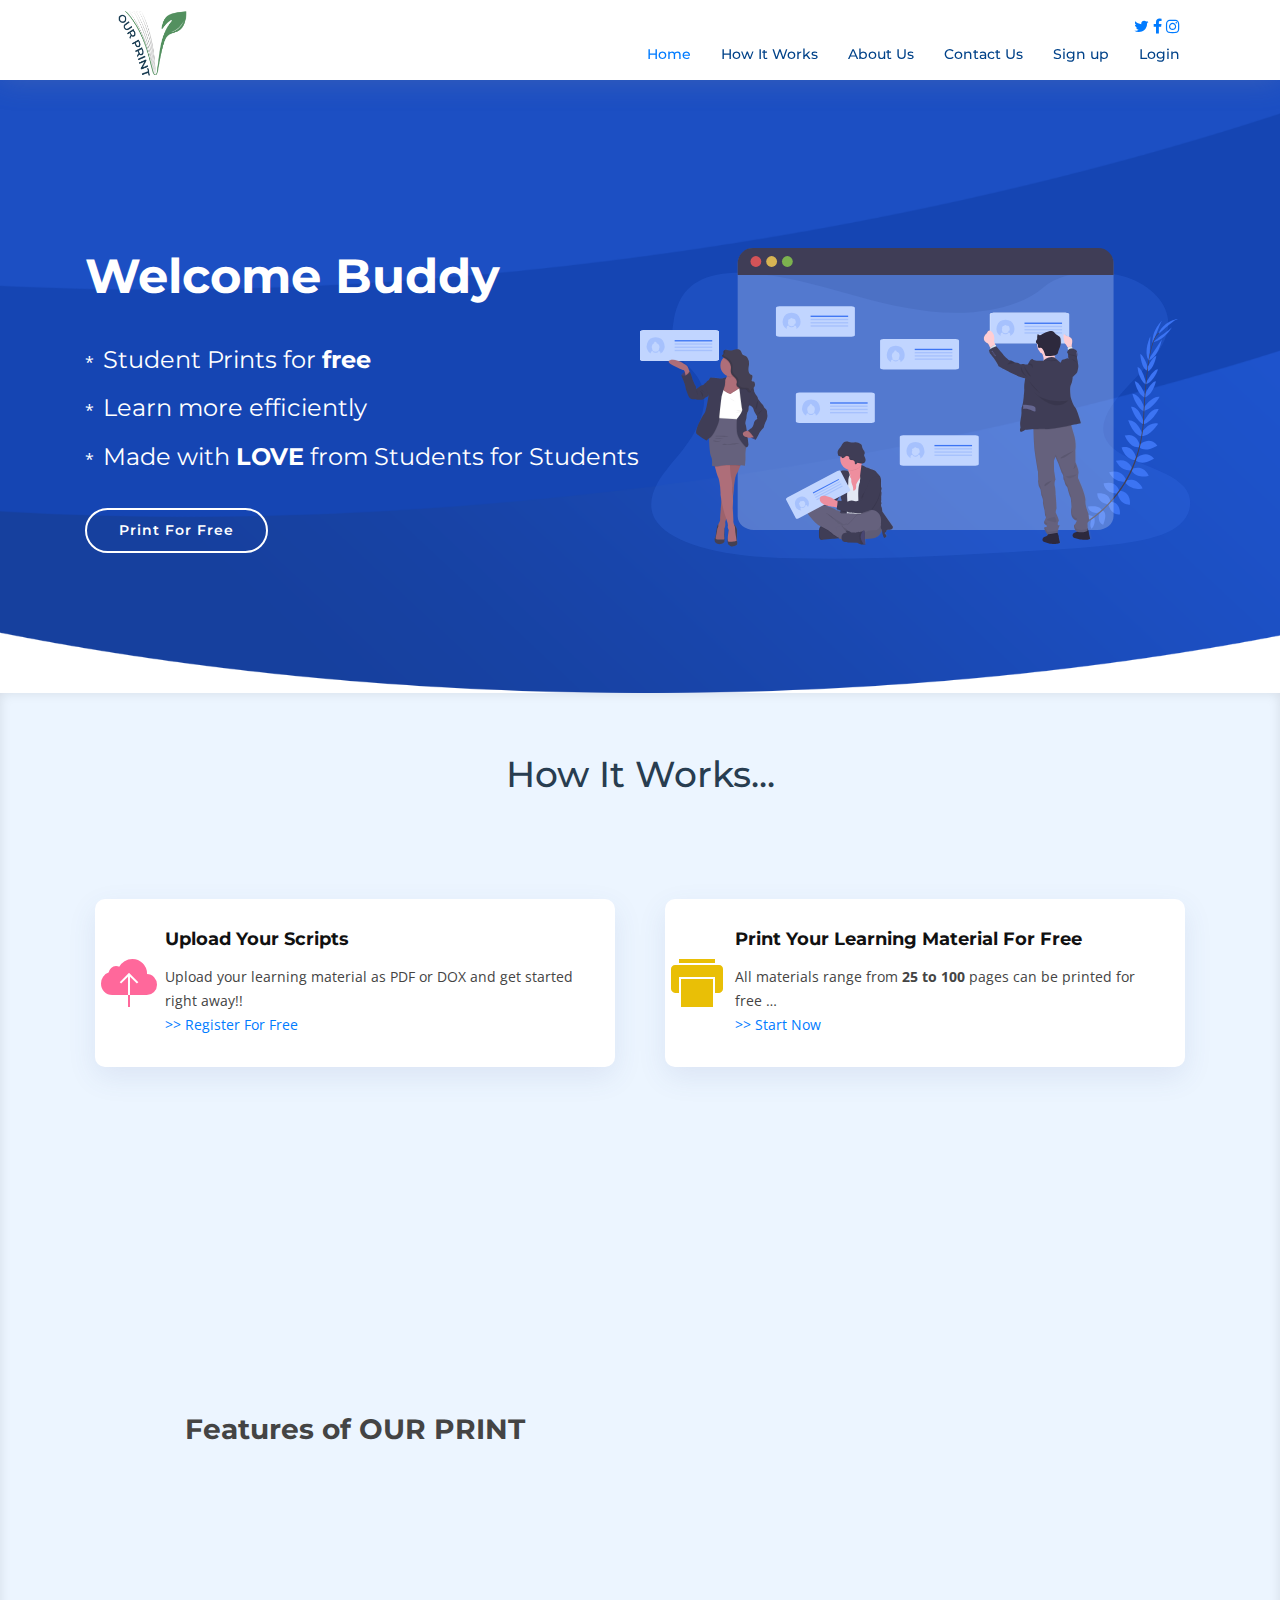
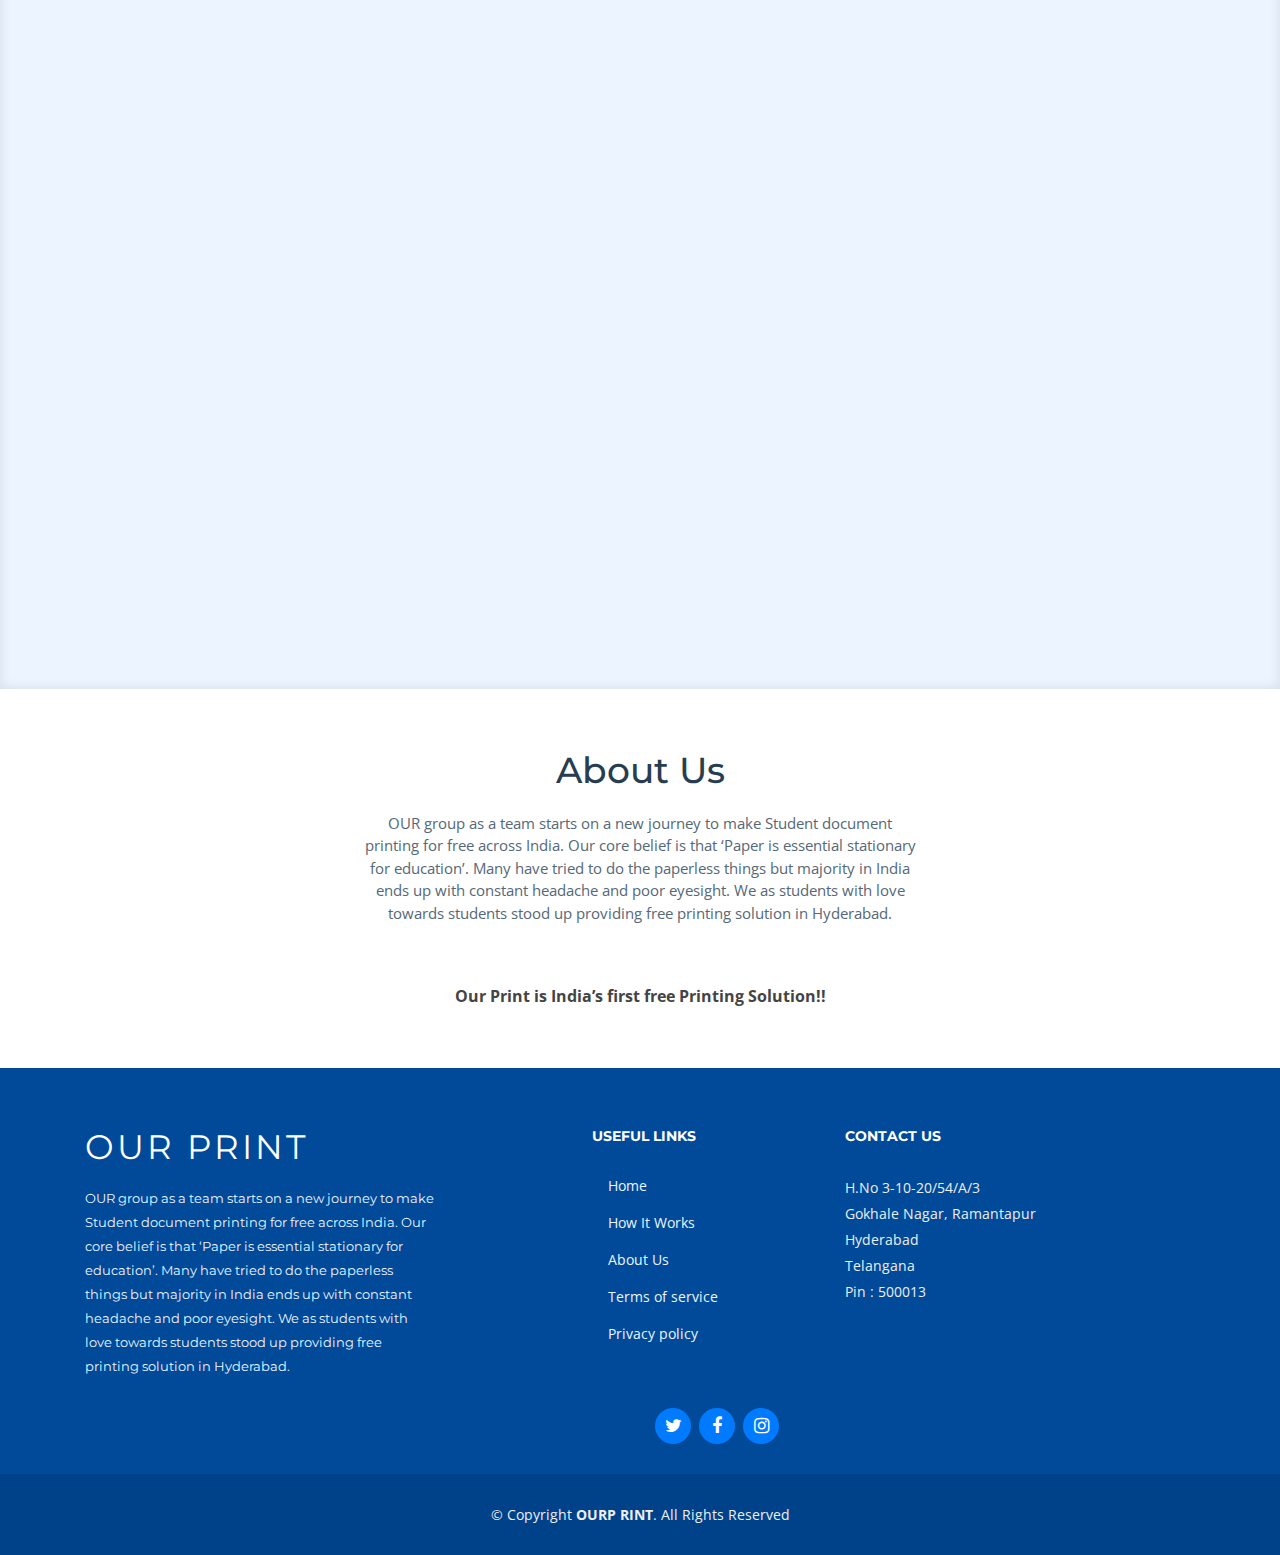
==== commit f6a6bf39: "hange initial things" ====
--- a/index.html
+++ b/index.html
@@ -37,13 +37,42 @@
     License: https://bootstrapmade.com/license/
   ======================================================= -->
 
-<style>
-
-.custom_logoImg {
-  transform: scale(0.5,0.5);
-}
-
-
+  <style>
+    .custom_logoImg {
+      transform: scale(0.5, 0.5);
+    }
+
+    .hiddenHeader {
+      padding-top: 14px;
+      z-index: 999;
+      position: relative;
+      padding-bottom: 10px;
+    }
+
+    .main-nav {
+      padding-top: 14px !important;
+    }
+
+    #header.header-scrolled .custom_logoImg {
+      padding-top: 10px !important;
+    }
+
+    @media screen and (max-width:768px) {
+      .hiddenHeader {
+        display: none;
+      }
+
+      .custom_logoImg {
+        transform: scale(0.35, 0.35);
+      }
+
+      #header .logo img {
+        margin-top: -32px;
+      }
+
+    }
+
+    /* 
 .social-links {
   padding-left: 76%;
 }
@@ -86,9 +115,8 @@
   padding-left: 0 !important;
 }
 
-}
-
-</style>
+} */
+  </style>
 
 </head>
 
@@ -97,24 +125,33 @@
   <!--==========================
   Header
   ============================-->
+  <div class="container">
+    <div class="hiddenHeader">
+      <div class="col-md-12 clearfix">
+        <div class="social-links float-right">
+          <a href="https://twitter.com/our_print" class="twitter" target='_blank'><i class="fa fa-twitter"></i></a>
+          <a href="https://facebook.com/our.print.77" class="facebook" target='_blank'><i
+              class="fa fa-facebook"></i></a>
+          <a href="https://www.instagram.com/OUR_PRINT/" class="instagram" target='_blank'><i
+              class="fa fa-instagram"></i></a>
+          <!-- <a href="#" class="google-plus"><i class="fa fa-google-plus"></i></a> -->
+          <!-- <a href="#" class="linkedin"><i class="fa fa-linkedin"></i></a> -->
+        </div>
+      </div>
+    </div>
+  </div>
+
   <header id="header" class="fixed-top">
     <div class="container">
-
       <div class="logo float-left custom_logoImg" style="margin-top: -20px;">
         <!-- Uncomment below if you prefer to use an image logo -->
         <!-- <h1 class="text-light"><a href="#header"><span>NewBiz</span></a></h1> logo-only -->
         <a href="#intro" class=""><img src="img/ourprint_logo.png" alt="main_logo" class="img-fluid"></a>
-		<!-- <h4 style="font-weight: bold;color: #1545b3;margin-top: 10px;">OUR PRINT </h4> -->
+        <!-- <h4 style="font-weight: bold;color: #1545b3;margin-top: 10px;">OUR PRINT </h4> -->
       </div>
 
       <nav class="main-nav float-right d-none d-lg-block">
-        <div class="social-links">
-          <a href="https://twitter.com/our_print" class="twitter" target='_blank'><i class="fa fa-twitter"></i></a>
-          <a href="https://facebook.com/our.print.77" class="facebook" target='_blank'><i class="fa fa-facebook"></i></a>
-          <a href="https://www.instagram.com/OUR_PRINT/" class="instagram" target='_blank'><i class="fa fa-instagram"></i></a>
-          <!-- <a href="#" class="google-plus"><i class="fa fa-google-plus"></i></a> -->
-          <!-- <a href="#" class="linkedin"><i class="fa fa-linkedin"></i></a> -->
-        </div>
+
         <ul>
           <li class="active"><a href="#intro">Home</a></li>
           <li><a href="#services">How It Works</a></li>
@@ -161,9 +198,15 @@
       <div class="intro-info">
         <h2>Welcome Buddy</h2>
         <ul class="custom_listItems">
-          <li><h4>Student Prints for <strong>free</strong></h4></li>
-          <li><h4>Learn more efficiently</h4></li>
-          <li><h4>Made with <strong>LOVE</strong> from Students for Students</h4></li>
+          <li>
+            <h4>Student Prints for <strong>free</strong></h4>
+          </li>
+          <li>
+            <h4>Learn more efficiently</h4>
+          </li>
+          <li>
+            <h4>Made with <strong>LOVE</strong> from Students for Students</h4>
+          </li>
         </ul>
         <div>
           <!-- <a href="#services" class="btn-get-started scrollto">How It Works</a> -->
@@ -176,62 +219,63 @@
 
   <main id="main">
 
-     <!--==========================
+    <!--==========================
       Services Section
     ============================-->
     <section id="services" class="section-bg">
-        <div class="container">
-  
-          <header class="section-header">
-            <h3>How It Works...</h3>
-            <!-- <p>Laudem latine persequeris id sed, ex fabulas delectus quo. No vel partiendo abhorreant vituperatoribus.</p> -->
+      <div class="container">
+
+        <header class="section-header">
+          <h3>How It Works...</h3>
+          <!-- <p>Laudem latine persequeris id sed, ex fabulas delectus quo. No vel partiendo abhorreant vituperatoribus.</p> -->
           <p>&nbsp;</p>
-          </header>
-  
-          <div class="row">
-  
-            <div class="col-md-6 col-lg-6 col-sm-12  wow bounceInUp" data-wow-duration="1.4s">
-              <div class="box">
-                <div class="icon custom_icon">
-                  <i class="ion-ios-cloud-upload" style="color: #ff689b;"></i>
-                </div>
-                <h6 class="title"><a href="javascript:void(0)">Upload Your Scripts</a></h6>
-                <p class="description">Upload your learning material as PDF 
-                    or DOX and get started right away!! <br />
-                    <a href="http://www.ourprint.in/users/v2/index.html#/signup">>> Register For Free</a>
-                    </p>
-              </div>
-            </div>
-            <div class="col-md-6 col-lg-6 col-sm-12 wow bounceInUp" data-wow-duration="1.4s">
-              <div class="box">
-                <div class="icon custom_icon">
-                  <!-- <i class="ion-ios-print" style="color: #e9bf06;"></i> -->
-                  <i class="ion-ios-printer" style="color: #e9bf06;"></i>
-                </div>
-                <h6 class="title"><a href="javascript:void(0)">Print Your Learning Material For Free</a></h6>
-                <p class="description">All materials range from <strong>25 to 100</strong> pages
-                    can be printed for free …
-                    <br />
-                   <a class="text-right" href="http://www.ourprint.in/users/v2/index.html#/signup">>> Start Now</a>
-                    </p>
-
-              </div>
-            </div>
-  
-            <div class="col-md-6 offset-md-3 col-lg-6 col-sm-12 offset-lg-3 wow bounceInUp" data-wow-delay="0.1s" data-wow-duration="1.4s">
-              <div class="box">
-                <div class="icon custom_icon">
-                  <i class="ion-ios-copy" style="color: #3fcdc7;"></i>
-                </div>
-                <h4 class="title"><a href="javascript:void(0)">Delivery at your door step!!</a></h4>
-                <p class="description">Order your prints and our team will carefully 
-                    pack it  and get it delivered at your door step
-                    <br />
-                   <a class="text-right" href="http://www.ourprint.in/users/v2/index.html#/signup">>> Order Your Copy</a>
-                    </p>
-              </div>
-            </div>
-            <!-- <div class="col-md-4 col-lg-5 wow bounceInUp" data-wow-delay="0.1s" data-wow-duration="1.4s">
+        </header>
+
+        <div class="row">
+
+          <div class="col-md-6 col-lg-6 col-sm-12  wow bounceInUp" data-wow-duration="1.4s">
+            <div class="box">
+              <div class="icon custom_icon">
+                <i class="ion-ios-cloud-upload" style="color: #ff689b;"></i>
+              </div>
+              <h6 class="title"><a href="javascript:void(0)">Upload Your Scripts</a></h6>
+              <p class="description">Upload your learning material as PDF
+                or DOX and get started right away!! <br />
+                <a href="http://www.ourprint.in/users/v2/index.html#/signup">>> Register For Free</a>
+              </p>
+            </div>
+          </div>
+          <div class="col-md-6 col-lg-6 col-sm-12 wow bounceInUp" data-wow-duration="1.4s">
+            <div class="box">
+              <div class="icon custom_icon">
+                <!-- <i class="ion-ios-print" style="color: #e9bf06;"></i> -->
+                <i class="ion-ios-printer" style="color: #e9bf06;"></i>
+              </div>
+              <h6 class="title"><a href="javascript:void(0)">Print Your Learning Material For Free</a></h6>
+              <p class="description">All materials range from <strong>25 to 100</strong> pages
+                can be printed for free …
+                <br />
+                <a class="text-right" href="http://www.ourprint.in/users/v2/index.html#/signup">>> Start Now</a>
+              </p>
+
+            </div>
+          </div>
+
+          <div class="col-md-6 offset-md-3 col-lg-6 col-sm-12 offset-lg-3 wow bounceInUp" data-wow-delay="0.1s"
+            data-wow-duration="1.4s">
+            <div class="box">
+              <div class="icon custom_icon">
+                <i class="ion-ios-copy" style="color: #3fcdc7;"></i>
+              </div>
+              <h4 class="title"><a href="javascript:void(0)">Delivery at your door step!!</a></h4>
+              <p class="description">Order your prints and our team will carefully
+                pack it and get it delivered at your door step
+                <br />
+                <a class="text-right" href="http://www.ourprint.in/users/v2/index.html#/signup">>> Order Your Copy</a>
+              </p>
+            </div>
+          </div>
+          <!-- <div class="col-md-4 col-lg-5 wow bounceInUp" data-wow-delay="0.1s" data-wow-duration="1.4s">
               <div class="box">
                 <div class="icon"><i class="ion-ios-speedometer-outline" style="color:#41cf2e;"></i></div>
                 <h4 class="title"><a href="">Magni Dolores</a></h4>
@@ -239,8 +283,8 @@
                   mollit anim id est laborum</p>
               </div>
             </div> -->
-  
-            <!-- <div class="col-md-6 col-lg-5 offset-lg-1 wow bounceInUp" data-wow-delay="0.2s" data-wow-duration="1.4s">
+
+          <!-- <div class="col-md-6 col-lg-5 offset-lg-1 wow bounceInUp" data-wow-delay="0.2s" data-wow-duration="1.4s">
               <div class="box">
                 <div class="icon"><i class="ion-ios-world-outline" style="color: #d6ff22;"></i></div>
                 <h4 class="title"><a href="">Nemo Enim</a></h4>
@@ -256,13 +300,13 @@
                   soluta nobis est eligendi</p>
               </div>
             </div> -->
-  
-          </div>
-          <div class="row about-container">
-
-            <div class="col-lg-6 content order-lg-1 order-1">
-              <h3 class="textBold text-center featureHead">
-                <!-- Lorem ipsum dolor sit amet, consectetur adipiscing elit, sed do eiusmod tempor incididunt ut labore et
+
+        </div>
+        <div class="row about-container">
+
+          <div class="col-lg-6 content order-lg-1 order-1">
+            <h3 class="textBold text-center featureHead">
+              <!-- Lorem ipsum dolor sit amet, consectetur adipiscing elit, sed do eiusmod tempor incididunt ut labore et
                 dolore magna aliqua. Ut enim ad minim veniam, quis nostrud exercitation ullamco laboris nisi ut aliquip ex
                 ea commodo consequat.
               </p>
@@ -290,34 +334,36 @@
               Features of OUR PRINT
 
             </h3>
-            </div>
-  
-            <div class="col-lg-6 background order-lg-2 order-2 wow fadeInUp">
-              <!-- <img src="img/about-img.svg" class="img-fluid" alt=""> -->
-              <ul class="customStyledList">
-                <li>Free carbon efficient printing.</li>
-                <li>  Plastic free and durable binding.</li>
-                 <li>Get connected with the corporate world.</li>
-                 <li>Get TWO books maximum up to 200 pages in colour or B/W</li>
-                 <li>*Delivery at your place.</li>                   
-              </ul>
-              <p>&nbsp;</p>
-            </div>
-          </div>
-  
-          <div class="row">
-            <div class="col-lg-6 content order-lg-1 order-1 wow fadeInUp shiftBottom">
-              <!-- <img src="img/about-extra-1.svg" class="img-fluid" alt=""> -->
-              <p>
-                Our carbon footprint reduction printers help supporting environment. Here, at OUR PRINT we make business nature friendly. We plan to plant a tree for every 5500 papers printed via OUR PRINT. 
-              </p>
-              <p>
-                Our Print revolutionises printing, making it free and easy to use. We kindly appeal you to be responsible with your Prints.
-              </p>
-            </div>
-            <div class="col-lg-6 background order-lg-2 order-2 wow fadeInUp pt-5 pt-lg-0 shiftTop">
-              <h3 class="textBold text-center printHead">PRINT and PLANT</h3>
-              <!-- <p>
+          </div>
+
+          <div class="col-lg-6 background order-lg-2 order-2 wow fadeInUp">
+            <!-- <img src="img/about-img.svg" class="img-fluid" alt=""> -->
+            <ul class="customStyledList">
+              <li>Free carbon efficient printing.</li>
+              <li> Plastic free and durable binding.</li>
+              <li>Get connected with the corporate world.</li>
+              <li>Get TWO books maximum up to 200 pages in colour or B/W</li>
+              <li>*Delivery at your place.</li>
+            </ul>
+            <p>&nbsp;</p>
+          </div>
+        </div>
+
+        <div class="row">
+          <div class="col-lg-6 content order-lg-1 order-1 wow fadeInUp shiftBottom">
+            <!-- <img src="img/about-extra-1.svg" class="img-fluid" alt=""> -->
+            <p>
+              Our carbon footprint reduction printers help supporting environment. Here, at OUR PRINT we make business
+              nature friendly. We plan to plant a tree for every 5500 papers printed via OUR PRINT.
+            </p>
+            <p>
+              Our Print revolutionises printing, making it free and easy to use. We kindly appeal you to be responsible
+              with your Prints.
+            </p>
+          </div>
+          <div class="col-lg-6 background order-lg-2 order-2 wow fadeInUp pt-5 pt-lg-0 shiftTop">
+            <h3 class="textBold text-center printHead">PRINT and PLANT</h3>
+            <!-- <p>
                 Ipsum in aspernatur ut possimus sint. Quia omnis est occaecati possimus ea. Quas molestiae perspiciatis
                 occaecati qui rerum. Deleniti quod porro sed quisquam saepe. Numquam mollitia recusandae non ad at et a.
               </p>
@@ -325,35 +371,36 @@
                 Ad vitae recusandae odit possimus. Quaerat cum ipsum corrupti. Odit qui asperiores ea corporis deserunt
                 veritatis quidem expedita perferendis. Qui rerum eligendi ex doloribus quia sit. Porro rerum eum eum.
               </p> -->
-            </div>
-          </div>
-          <div class="row">
-            <div class="col-lg-12 wow fadeInUp">
-              <div class="jumbotron fontBlue">
-                <h4 class="text-center textBold">Simple Stat</h4>
-                <p class="text-center">A single student approximately uses 2000-3000 papers/year (E.g.: Textbooks, Study Material, Lab materials etc...).
-                </p>
-                <div class="row">
-                  <div class="col-md-4 text-center">
-                    <img src="img/light-bulb.png" />
-                  </div>
-                  <div class="col-md-6">
-                      <ul class="custom_jumboList">
-                          <li>Producing equivalent to 224kg/year of CO<sub>2</sub></li>
-                          <li>Using equivalent to 24 Tonnes/per of coal</li>
-                          <li>Wasting Water equivalent to 302 litres/year while paper production. </li>
-                          <li>Approximately 0.2 Million Sheets Paper/Tonne.</li>
-                          <small class="help-block text-info">*ALL CALCULATION MADE PER TONNE OF PAPER </small>
-                        </ul>
-                  </div>
-                </div>
-              
-              </div>
-            </div>
-          </div>
-  
-        </div>
-      </section><!-- #services -->
+          </div>
+        </div>
+        <div class="row">
+          <div class="col-lg-12 wow fadeInUp">
+            <div class="jumbotron fontBlue">
+              <h4 class="text-center textBold">Simple Stat</h4>
+              <p class="text-center">A single student approximately uses 2000-3000 papers/year (E.g.: Textbooks, Study
+                Material, Lab materials etc...).
+              </p>
+              <div class="row">
+                <div class="col-md-4 text-center">
+                  <img src="img/light-bulb.png" />
+                </div>
+                <div class="col-md-6">
+                  <ul class="custom_jumboList">
+                    <li>Producing equivalent to 224kg/year of CO<sub>2</sub></li>
+                    <li>Using equivalent to 24 Tonnes/per of coal</li>
+                    <li>Wasting Water equivalent to 302 litres/year while paper production. </li>
+                    <li>Approximately 0.2 Million Sheets Paper/Tonne.</li>
+                    <small class="help-block text-info">*ALL CALCULATION MADE PER TONNE OF PAPER </small>
+                  </ul>
+                </div>
+              </div>
+
+            </div>
+          </div>
+        </div>
+
+      </div>
+    </section><!-- #services -->
 
     <!--==========================
       About Us Section
@@ -363,7 +410,10 @@
 
         <header class="section-header">
           <h3>About Us</h3>
-          <p>OUR group as a team starts on a new journey to make Student document printing for free across India. Our core belief is that ‘Paper is essential stationary for education’. Many have tried to do the paperless things but majority in India ends up with constant headache and poor eyesight. We as students with love towards students stood up providing free printing solution in Hyderabad.
+          <p>OUR group as a team starts on a new journey to make Student document printing for free across India. Our
+            core belief is that ‘Paper is essential stationary for education’. Many have tried to do the paperless
+            things but majority in India ends up with constant headache and poor eyesight. We as students with love
+            towards students stood up providing free printing solution in Hyderabad.
           </p>
           <div class="text-center textBold">Our Print is India’s first free Printing Solution!!</div>
         </header>
@@ -421,10 +471,10 @@
             </p>
           </div>
         </div> -->
-      
-
-      </div>
-    </section><!-- #about -->   
+
+
+      </div>
+    </section><!-- #about -->
 
     <!--==========================
       Why Us Section
@@ -986,30 +1036,33 @@
 
           <div class="col-lg-4 col-md-6 footer-info">
             <h3>Our Print</h3>
-            <p>OUR group as a team starts on a new journey to make Student document printing for free across India. Our core belief is that ‘Paper is essential stationary for education’. Many have tried to do the paperless things but majority in India ends up with constant headache and poor eyesight. We as students with love towards students stood up providing free printing solution in Hyderabad.</p>
+            <p>OUR group as a team starts on a new journey to make Student document printing for free across India. Our
+              core belief is that ‘Paper is essential stationary for education’. Many have tried to do the paperless
+              things but majority in India ends up with constant headache and poor eyesight. We as students with love
+              towards students stood up providing free printing solution in Hyderabad.</p>
           </div>
 
           <div class="col-lg-4 col-md-6 footer-links">
             <div class="row">
               <div class="col-md-4"></div>
               <div class="col-md-8">
-                  <h4 class="">Useful Links</h4>
-                  <ul class="custom_footLinks">
-                    <li><a href="#header">Home</a></li> 
-              <li><a href="#services">How It Works</a></li>
-                <li><a href="#about">About Us</a></li>
-                    <li><a href="">Terms of service</a></li>
-                    <li><a href="#">Privacy policy</a></li>
-                  </ul>
-              </div>
-            </div>
-            
+                <h4 class="">Useful Links</h4>
+                <ul class="custom_footLinks">
+                  <li><a href="#header">Home</a></li>
+                  <li><a href="#services">How It Works</a></li>
+                  <li><a href="#about">About Us</a></li>
+                  <li><a href="">Terms of service</a></li>
+                  <li><a href="#">Privacy policy</a></li>
+                </ul>
+              </div>
+            </div>
+
           </div>
 
           <div class="col-lg-4 col-md-6 footer-contact">
 
             <h4>Contact Us</h4>
-            <p>            
+            <p>
               H.No 3-10-20/54/A/3<br>
               Gokhale Nagar, Ramantapur <br>
               Hyderabad <br>
@@ -1017,7 +1070,7 @@
               Pin : 500013
               <!-- <strong>Phone:</strong> +1 5589 55488 55<br>
               <strong>Email:</strong> info@example.com<br> -->
-            </p>           
+            </p>
 
           </div>
 
@@ -1034,11 +1087,13 @@
         <div class="row">
           <div class="col-md-6"></div>
           <div class="col-md-6 col-sm-12 col-xs-12 text-left">
-              <div class="social-links">
-                  <a href="https://twitter.com/our_print" class="twitter" target='_blank'><i class="fa fa-twitter"></i></a>
-                  <a href="https://facebook.com/our.print.77" class="facebook" target='_blank'><i class="fa fa-facebook"></i></a>
-                  <a href="https://www.instagram.com/OUR_PRINT/" class="instagram" target='_blank'><i class="fa fa-instagram"></i></a>
-                </div>
+            <div class="social-links">
+              <a href="https://twitter.com/our_print" class="twitter" target='_blank'><i class="fa fa-twitter"></i></a>
+              <a href="https://facebook.com/our.print.77" class="facebook" target='_blank'><i
+                  class="fa fa-facebook"></i></a>
+              <a href="https://www.instagram.com/OUR_PRINT/" class="instagram" target='_blank'><i
+                  class="fa fa-instagram"></i></a>
+            </div>
           </div>
         </div>
       </div>
@@ -1084,4 +1139,4 @@
 
 </body>
 
-</html>
+</html>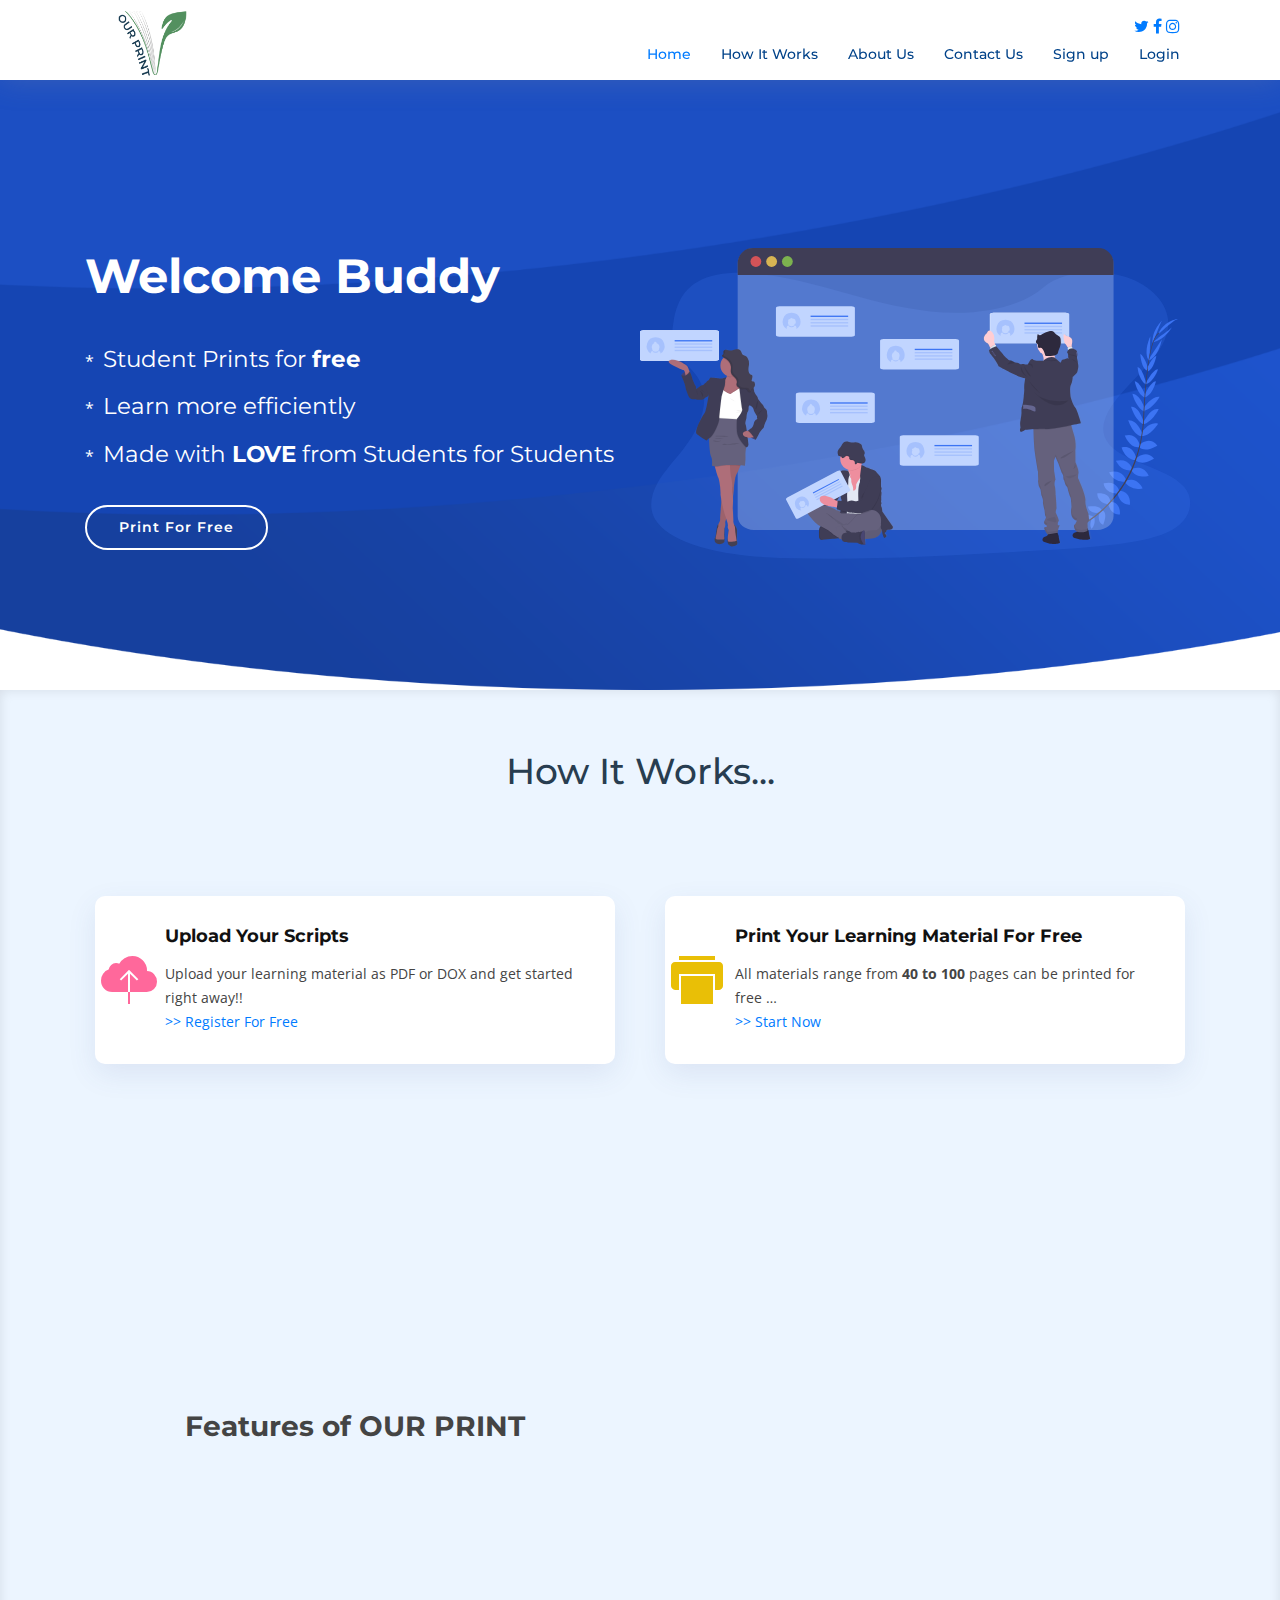
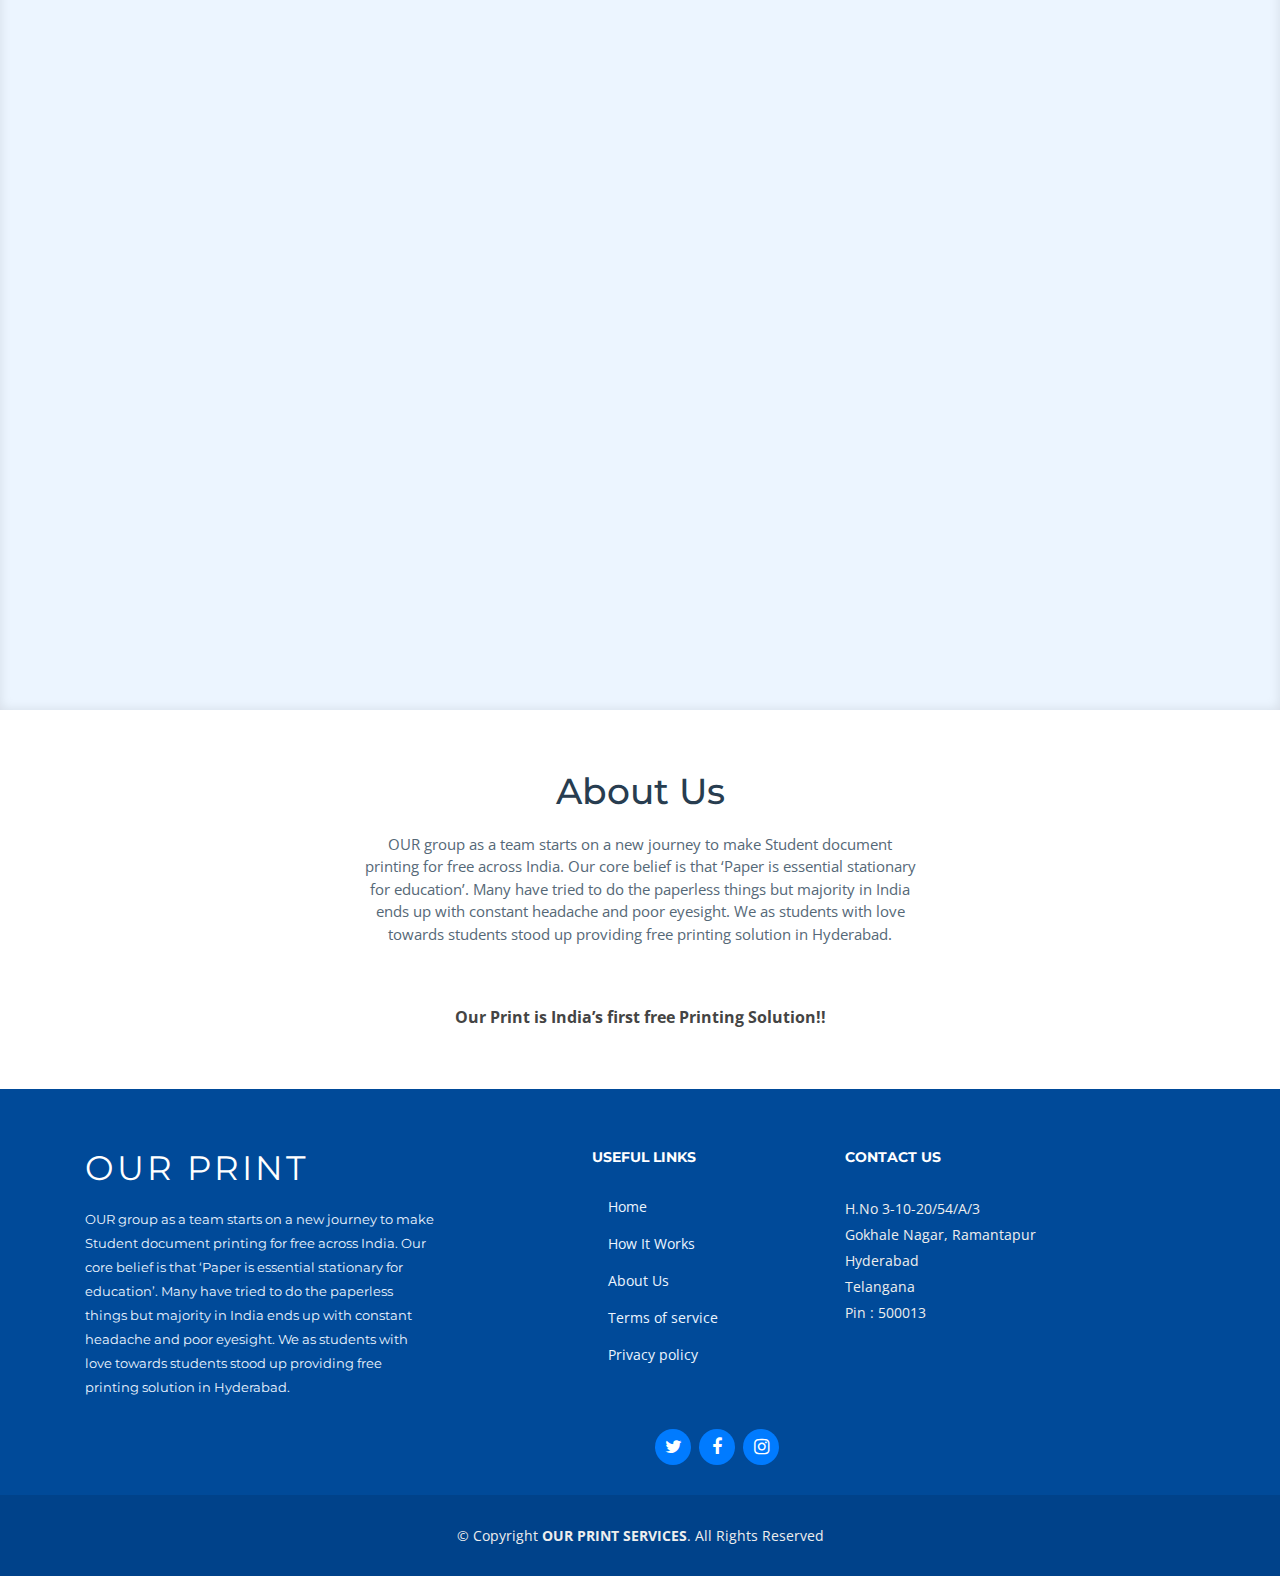
==== commit ee10cfcd: "HOME STATIC PAGE section modfications" ====
--- a/index.html
+++ b/index.html
@@ -9,7 +9,7 @@
   <meta content="" name="description">
 
   <!-- Favicons -->
-  <!-- <link href="img/favicon.png" rel="icon"> -->
+  <link href="img/favIcons/favicon-96x96.png" rel="icon">
   <!-- <link href="img/apple-touch-icon.png" rel="apple-touch-icon"> -->
 
   <!-- Google Fonts -->
@@ -72,50 +72,9 @@
 
     }
 
-    /* 
-.social-links {
-  padding-left: 76%;
-}
-
-.social-links a {
-  display: inline;
-}
-
-.custom_footLinks li {
-  padding-left: 0 !important;
-}
-
-#services .icon {
-    position: absolute;
-    left: 0px !important;
-    top: calc(50% - 20px) !important;
-}
-
-#services .description {
-    margin-left: 0px !important;
-    padding-left: 60px !important;
-}
-
-@media screen and (max-width:420px) {
-  .custom_logoImg {
-  transform: scale(0.4,0.4);
-}
-}
-
-@media (min-width: 420px){
-#header {
-    height: 65px;
-    padding: 10px 0;
-}
-
-}
-
-@media (max-width: 992px){
-  .social-links {
-  padding-left: 0 !important;
-}
-
-} */
+    .cus_heading4 {
+      font-size: 1.45rem;
+    }
   </style>
 
 </head>
@@ -199,13 +158,13 @@
         <h2>Welcome Buddy</h2>
         <ul class="custom_listItems">
           <li>
-            <h4>Student Prints for <strong>free</strong></h4>
+            <h4 class="cus_heading4">Student Prints for <strong>free</strong></h4>
           </li>
           <li>
-            <h4>Learn more efficiently</h4>
+            <h4 class="cus_heading4">Learn more efficiently</h4>
           </li>
           <li>
-            <h4>Made with <strong>LOVE</strong> from Students for Students</h4>
+            <h4 class="cus_heading4">Made with <strong>LOVE</strong> from Students for Students</h4>
           </li>
         </ul>
         <div>
@@ -252,7 +211,7 @@
                 <i class="ion-ios-printer" style="color: #e9bf06;"></i>
               </div>
               <h6 class="title"><a href="javascript:void(0)">Print Your Learning Material For Free</a></h6>
-              <p class="description">All materials range from <strong>25 to 100</strong> pages
+              <p class="description">All materials range from <strong>40 to 100</strong> pages
                 can be printed for free …
                 <br />
                 <a class="text-right" href="http://www.ourprint.in/users/v2/index.html#/signup">>> Start Now</a>
@@ -342,7 +301,8 @@
               <li>Free carbon efficient printing.</li>
               <li> Plastic free and durable binding.</li>
               <li>Get connected with the corporate world.</li>
-              <li>Get TWO books maximum up to 200 pages in colour or B/W</li>
+              <!-- <li>Get TWO books maximum up to 200 pages in colour or B/W</li> -->
+              <li>Get a free printed book, script of your choice with maximum 100pages per month</li>
               <li>*Delivery at your place.</li>
             </ul>
             <p>&nbsp;</p>
@@ -354,7 +314,7 @@
             <!-- <img src="img/about-extra-1.svg" class="img-fluid" alt=""> -->
             <p>
               Our carbon footprint reduction printers help supporting environment. Here, at OUR PRINT we make business
-              nature friendly. We plan to plant a tree for every 5500 papers printed via OUR PRINT.
+              nature friendly. We plan to plant a tree for every 6000 papers printed via OUR PRINT.
             </p>
             <p>
               Our Print revolutionises printing, making it free and easy to use. We kindly appeal you to be responsible
@@ -1101,7 +1061,7 @@
 
     <div class="container">
       <div class="copyright">
-        &copy; Copyright <strong>OURP RINT</strong>. All Rights Reserved
+        &copy; Copyright <strong>OUR PRINT SERVICES</strong>. All Rights Reserved
       </div>
       <div class="credits">
         <!--
